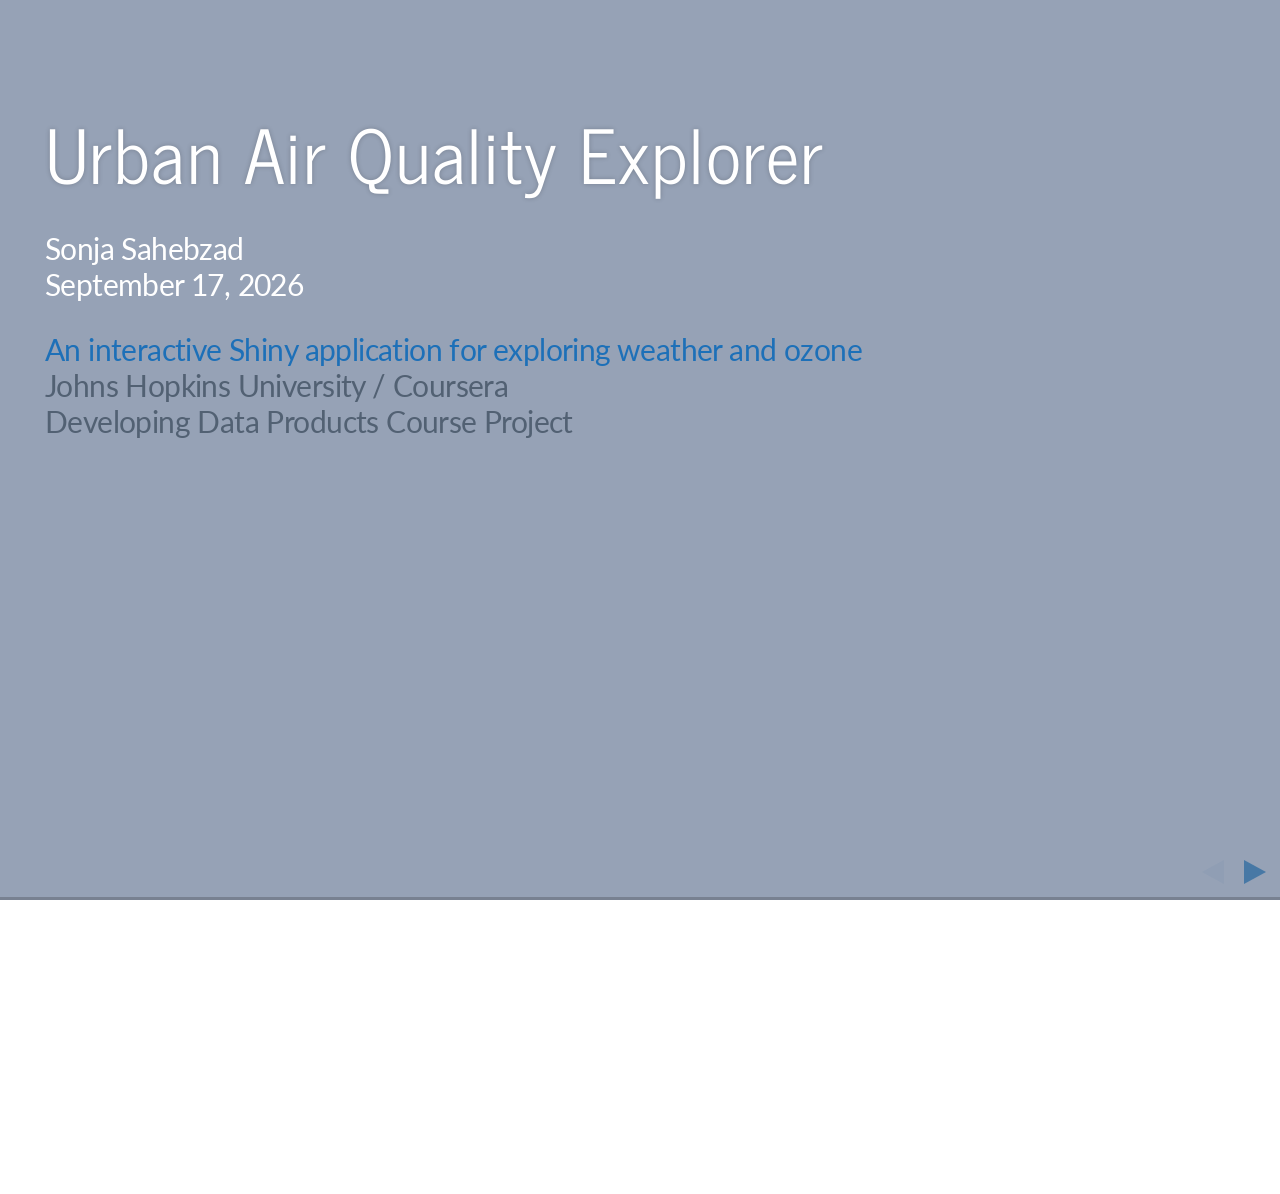
==== index.html @ 1dc14638 "Add GitHub Pages presentation entry point" ====
<!DOCTYPE html>
<html lang="en">

<head>
  <meta charset="utf-8">
  <title>Urban Air Quality Explorer</title>
    
  <meta name="apple-mobile-web-app-capable" content="yes" />
  <meta name="apple-mobile-web-app-status-bar-style" content="black-translucent" />

  <meta name="viewport" content="width=device-width, initial-scale=1.0, maximum-scale=1.0, user-scalable=no" />
  
    
  <!-- web fonts -->
  <style type="text/css">
@import url('https://fonts.googleapis.com/css?family=News+Cycle:400,700');
@import url('https://fonts.googleapis.com/css?family=Lato:400,700,400italic,700italic');

  </style>    
    
  <!-- reveal.js -->
  <style type="text/css"  >
@charset "UTF-8";/*!
 * reveal.js
 * http://lab.hakim.se/reveal-js
 * MIT licensed
 *
 * Copyright (C) 2013 Hakim El Hattab, http://hakim.se
 */ html,body,.reveal div,.reveal span,.reveal applet,.reveal object,.reveal iframe,.reveal h1,.reveal h2,.reveal h3,.reveal h4,.reveal h5,.reveal h6,.reveal p,.reveal blockquote,.reveal pre,.reveal a,.reveal abbr,.reveal acronym,.reveal address,.reveal big,.reveal cite,.reveal code,.reveal del,.reveal dfn,.reveal em,.reveal img,.reveal ins,.reveal kbd,.reveal q,.reveal s,.reveal samp,.reveal small,.reveal strike,.reveal strong,.reveal sub,.reveal sup,.reveal tt,.reveal var,.reveal b,.reveal u,.reveal i,.reveal center,.reveal dl,.reveal dt,.reveal dd,.reveal ol,.reveal ul,.reveal li,.reveal fieldset,.reveal form,.reveal label,.reveal legend,.reveal table,.reveal caption,.reveal tbody,.reveal tfoot,.reveal thead,.reveal tr,.reveal th,.reveal td,.reveal article,.reveal aside,.reveal canvas,.reveal details,.reveal embed,.reveal figure,.reveal figcaption,.reveal footer,.reveal header,.reveal hgroup,.reveal menu,.reveal nav,.reveal output,.reveal ruby,.reveal section,.reveal summary,.reveal time,.reveal mark,.reveal audio,video{margin:0;padding:0;border:0;font-size:100%;font:inherit;vertical-align:baseline}.reveal article,.reveal aside,.reveal details,.reveal figcaption,.reveal figure,.reveal footer,.reveal header,.reveal hgroup,.reveal menu,.reveal nav,.reveal section{display:block}html,body{width:100%;height:100%;overflow:hidden}body{position:relative;line-height:1}::selection{background:#FF5E99;color:#fff;text-shadow:none}.reveal h1,.reveal h2,.reveal h3,.reveal h4,.reveal h5,.reveal h6{-webkit-hyphens:auto;-moz-hyphens:auto;hyphens:auto;word-wrap:break-word}.reveal h1{font-size:3.77em}.reveal h2{font-size:2.11em}.reveal h3{font-size:1.55em}.reveal h4{font-size:1em}.reveal .slides section .fragment{opacity:0;-webkit-transition:all .2s ease;-moz-transition:all .2s ease;-ms-transition:all .2s ease;-o-transition:all .2s ease;transition:all .2s ease}.reveal .slides section .fragment.visible{opacity:1}.reveal .slides section .fragment.grow{opacity:1}.reveal .slides section .fragment.grow.visible{-webkit-transform:scale(1.3);-moz-transform:scale(1.3);-ms-transform:scale(1.3);-o-transform:scale(1.3);transform:scale(1.3)}.reveal .slides section .fragment.shrink{opacity:1}.reveal .slides section .fragment.shrink.visible{-webkit-transform:scale(0.7);-moz-transform:scale(0.7);-ms-transform:scale(0.7);-o-transform:scale(0.7);transform:scale(0.7)}.reveal .slides section .fragment.zoom-in{opacity:0;-webkit-transform:scale(0.1);-moz-transform:scale(0.1);-ms-transform:scale(0.1);-o-transform:scale(0.1);transform:scale(0.1)}.reveal .slides section .fragment.zoom-in.visible{opacity:1;-webkit-transform:scale(1);-moz-transform:scale(1);-ms-transform:scale(1);-o-transform:scale(1);transform:scale(1)}.reveal .slides section .fragment.roll-in{opacity:0;-webkit-transform:rotateX(90deg);-moz-transform:rotateX(90deg);-ms-transform:rotateX(90deg);-o-transform:rotateX(90deg);transform:rotateX(90deg)}.reveal .slides section .fragment.roll-in.visible{opacity:1;-webkit-transform:rotateX(0);-moz-transform:rotateX(0);-ms-transform:rotateX(0);-o-transform:rotateX(0);transform:rotateX(0)}.reveal .slides section .fragment.fade-out{opacity:1}.reveal .slides section .fragment.fade-out.visible{opacity:0}.reveal .slides section .fragment.highlight-red,.reveal .slides section .fragment.highlight-green,.reveal .slides section .fragment.highlight-blue{opacity:1}.reveal .slides section .fragment.highlight-red.visible{color:#ff2c2d}.reveal .slides section .fragment.highlight-green.visible{color:#17ff2e}.reveal .slides section .fragment.highlight-blue.visible{color:#1b91ff}.reveal:after{content:'';font-style:italic}.reveal img,.reveal video,.reveal iframe{max-width:95%;max-height:95%}.reveal a{position:relative}.reveal strong,.reveal b{font-weight:700}.reveal em,.reveal i{font-style:italic}.reveal ol,.reveal ul{display:inline-block;text-align:left;margin:0 0 0 1em}.reveal ol{list-style-type:decimal}.reveal ul{list-style-type:disc}.reveal ul ul{list-style-type:square}.reveal ul ul ul{list-style-type:circle}.reveal ul ul,.reveal ul ol,.reveal ol ol,.reveal ol ul{display:block;margin-left:40px}.reveal p{margin-bottom:10px;line-height:1.2em}.reveal q,.reveal blockquote{quotes:none}.reveal blockquote{display:block;position:relative;width:70%;margin:5px auto;padding:5px;font-style:italic;background:rgba(255,255,255,.05);box-shadow:0 0 2px rgba(0,0,0,.2)}.reveal blockquote p:first-child,.reveal blockquote p:last-child{display:inline-block}.reveal q{font-style:italic}.reveal pre{display:block;position:relative;width:90%;margin:15px auto;text-align:left;font-size:.55em;font-family:monospace;line-height:1.2em;word-wrap:break-word;box-shadow:0 0 6px rgba(0,0,0,.3)}.reveal code{font-family:monospace}.reveal pre code{padding:5px;overflow:auto;max-height:400px;word-wrap:normal}.reveal table th,.reveal table td{text-align:left;padding-right:.3em}.reveal table th{text-shadow:#fff 1px 1px 2px}.reveal sup{vertical-align:super}.reveal sub{vertical-align:sub}.reveal small{display:inline-block;font-size:.6em;line-height:1.2em;vertical-align:top}.reveal small *{vertical-align:top}.reveal .controls{display:none;position:fixed;width:110px;height:110px;z-index:30;right:10px;bottom:10px}.reveal .controls div{position:absolute;opacity:.05;width:0;height:0;border:12px solid transparent;-moz-transform:scale(.9999);-webkit-transition:all .2s ease;-moz-transition:all .2s ease;-ms-transition:all .2s ease;-o-transition:all .2s ease;transition:all .2s ease}.reveal .controls div.enabled{opacity:.7;cursor:pointer}.reveal .controls div.enabled:active{margin-top:1px}.reveal .controls div.navigate-left{top:42px;border-right-width:22px;border-right-color:#eee}.reveal .controls div.navigate-left.fragmented{opacity:.3}.reveal .controls div.navigate-right{left:74px;top:42px;border-left-width:22px;border-left-color:#eee}.reveal .controls div.navigate-right.fragmented{opacity:.3}.reveal .controls div.navigate-up{left:42px;border-bottom-width:22px;border-bottom-color:#eee}.reveal .controls div.navigate-up.fragmented{opacity:.3}.reveal .controls div.navigate-down{left:42px;top:74px;border-top-width:22px;border-top-color:#eee}.reveal .controls div.navigate-down.fragmented{opacity:.3}.reveal .progress{position:fixed;display:none;height:3px;width:100%;bottom:0;left:0;z-index:10}.reveal .progress:after{content:'';display:'block';position:absolute;height:20px;width:100%;top:-20px}.reveal .progress span{display:block;height:100%;width:0;-webkit-transition:width 800ms cubic-bezier(0.26,.86,.44,.985);-moz-transition:width 800ms cubic-bezier(0.26,.86,.44,.985);-ms-transition:width 800ms cubic-bezier(0.26,.86,.44,.985);-o-transition:width 800ms cubic-bezier(0.26,.86,.44,.985);transition:width 800ms cubic-bezier(0.26,.86,.44,.985)}.reveal .roll{display:inline-block;line-height:1.2;overflow:hidden;vertical-align:top;-webkit-perspective:400px;-moz-perspective:400px;-ms-perspective:400px;perspective:400px;-webkit-perspective-origin:50% 50%;-moz-perspective-origin:50% 50%;-ms-perspective-origin:50% 50%;perspective-origin:50% 50%}.reveal .roll:hover{background:0;text-shadow:none}.reveal .roll span{display:block;position:relative;padding:0 2px;pointer-events:none;-webkit-transition:all 400ms ease;-moz-transition:all 400ms ease;-ms-transition:all 400ms ease;transition:all 400ms ease;-webkit-transform-origin:50% 0;-moz-transform-origin:50% 0;-ms-transform-origin:50% 0;transform-origin:50% 0;-webkit-transform-style:preserve-3d;-moz-transform-style:preserve-3d;-ms-transform-style:preserve-3d;transform-style:preserve-3d;-webkit-backface-visibility:hidden;-moz-backface-visibility:hidden;backface-visibility:hidden}.reveal .roll:hover span{background:rgba(0,0,0,.5);-webkit-transform:translate3d(0px,0,-45px) rotateX(90deg);-moz-transform:translate3d(0px,0,-45px) rotateX(90deg);-ms-transform:translate3d(0px,0,-45px) rotateX(90deg);transform:translate3d(0px,0,-45px) rotateX(90deg)}.reveal .roll span:after{content:attr(data-title);display:block;position:absolute;left:0;top:0;padding:0 2px;-webkit-backface-visibility:hidden;-moz-backface-visibility:hidden;backface-visibility:hidden;-webkit-transform-origin:50% 0;-moz-transform-origin:50% 0;-ms-transform-origin:50% 0;transform-origin:50% 0;-webkit-transform:translate3d(0px,110%,0) rotateX(-90deg);-moz-transform:translate3d(0px,110%,0) rotateX(-90deg);-ms-transform:translate3d(0px,110%,0) rotateX(-90deg);transform:translate3d(0px,110%,0) rotateX(-90deg)}.reveal{position:relative;width:100%;height:100%}.reveal .slides{position:absolute;width:100%;height:100%;left:50%;top:50%;overflow:visible;z-index:1;text-align:center;-webkit-transition:-webkit-perspective .4s ease;-moz-transition:-moz-perspective .4s ease;-ms-transition:-ms-perspective .4s ease;-o-transition:-o-perspective .4s ease;transition:perspective .4s ease;-webkit-perspective:600px;-moz-perspective:600px;-ms-perspective:600px;perspective:600px;-webkit-perspective-origin:0 -100px;-moz-perspective-origin:0 -100px;-ms-perspective-origin:0 -100px;perspective-origin:0 -100px}.reveal .slides>section,.reveal .slides>section>section{display:none;position:absolute;width:100%;padding:20px 0;z-index:10;line-height:1.2em;font-weight:400;-webkit-transform-style:preserve-3d;-moz-transform-style:preserve-3d;-ms-transform-style:preserve-3d;transform-style:preserve-3d;-webkit-transition:-webkit-transform-origin 800ms cubic-bezier(0.26,.86,.44,.985),-webkit-transform 800ms cubic-bezier(0.26,.86,.44,.985),visibility 800ms cubic-bezier(0.26,.86,.44,.985),opacity 800ms cubic-bezier(0.26,.86,.44,.985);-moz-transition:-moz-transform-origin 800ms cubic-bezier(0.26,.86,.44,.985),-moz-transform 800ms cubic-bezier(0.26,.86,.44,.985),visibility 800ms cubic-bezier(0.26,.86,.44,.985),opacity 800ms cubic-bezier(0.26,.86,.44,.985);-ms-transition:-ms-transform-origin 800ms cubic-bezier(0.26,.86,.44,.985),-ms-transform 800ms cubic-bezier(0.26,.86,.44,.985),visibility 800ms cubic-bezier(0.26,.86,.44,.985),opacity 800ms cubic-bezier(0.26,.86,.44,.985);-o-transition:-o-transform-origin 800ms cubic-bezier(0.26,.86,.44,.985),-o-transform 800ms cubic-bezier(0.26,.86,.44,.985),visibility 800ms cubic-bezier(0.26,.86,.44,.985),opacity 800ms cubic-bezier(0.26,.86,.44,.985);transition:transform-origin 800ms cubic-bezier(0.26,.86,.44,.985),transform 800ms cubic-bezier(0.26,.86,.44,.985),visibility 800ms cubic-bezier(0.26,.86,.44,.985),opacity 800ms cubic-bezier(0.26,.86,.44,.985)}.reveal[data-transition-speed=fast] .slides section{-webkit-transition-duration:400ms;-moz-transition-duration:400ms;-ms-transition-duration:400ms;transition-duration:400ms}.reveal[data-transition-speed=slow] .slides section{-webkit-transition-duration:1200ms;-moz-transition-duration:1200ms;-ms-transition-duration:1200ms;transition-duration:1200ms}.reveal .slides section[data-transition-speed=fast]{-webkit-transition-duration:400ms;-moz-transition-duration:400ms;-ms-transition-duration:400ms;transition-duration:400ms}.reveal .slides section[data-transition-speed=slow]{-webkit-transition-duration:1200ms;-moz-transition-duration:1200ms;-ms-transition-duration:1200ms;transition-duration:1200ms}.reveal .slides>section{left:-50%;top:-50%}.reveal .slides>section.stack{padding-top:0;padding-bottom:0}.reveal .slides>section.present,.reveal .slides>section>section.present{display:block;z-index:11;opacity:1}.reveal.center,.reveal.center .slides,.reveal.center .slides section{min-height:auto!important}.reveal .slides>section[data-transition=default].past,.reveal .slides>section.past{display:block;opacity:0;-webkit-transform:translate3d(-100%,0,0) rotateY(-90deg) translate3d(-100%,0,0);-moz-transform:translate3d(-100%,0,0) rotateY(-90deg) translate3d(-100%,0,0);-ms-transform:translate3d(-100%,0,0) rotateY(-90deg) translate3d(-100%,0,0);transform:translate3d(-100%,0,0) rotateY(-90deg) translate3d(-100%,0,0)}.reveal .slides>section[data-transition=default].future,.reveal .slides>section.future{display:block;opacity:0;-webkit-transform:translate3d(100%,0,0) rotateY(90deg) translate3d(100%,0,0);-moz-transform:translate3d(100%,0,0) rotateY(90deg) translate3d(100%,0,0);-ms-transform:translate3d(100%,0,0) rotateY(90deg) translate3d(100%,0,0);transform:translate3d(100%,0,0) rotateY(90deg) translate3d(100%,0,0)}.reveal .slides>section>section[data-transition=default].past,.reveal .slides>section>section.past{display:block;opacity:0;-webkit-transform:translate3d(0,-300px,0) rotateX(70deg) translate3d(0,-300px,0);-moz-transform:translate3d(0,-300px,0) rotateX(70deg) translate3d(0,-300px,0);-ms-transform:translate3d(0,-300px,0) rotateX(70deg) translate3d(0,-300px,0);transform:translate3d(0,-300px,0) rotateX(70deg) translate3d(0,-300px,0)}.reveal .slides>section>section[data-transition=default].future,.reveal .slides>section>section.future{display:block;opacity:0;-webkit-transform:translate3d(0,300px,0) rotateX(-70deg) translate3d(0,300px,0);-moz-transform:translate3d(0,300px,0) rotateX(-70deg) translate3d(0,300px,0);-ms-transform:translate3d(0,300px,0) rotateX(-70deg) translate3d(0,300px,0);transform:translate3d(0,300px,0) rotateX(-70deg) translate3d(0,300px,0)}.reveal .slides>section[data-transition=concave].past,.reveal.concave .slides>section.past{-webkit-transform:translate3d(-100%,0,0) rotateY(90deg) translate3d(-100%,0,0);-moz-transform:translate3d(-100%,0,0) rotateY(90deg) translate3d(-100%,0,0);-ms-transform:translate3d(-100%,0,0) rotateY(90deg) translate3d(-100%,0,0);transform:translate3d(-100%,0,0) rotateY(90deg) translate3d(-100%,0,0)}.reveal .slides>section[data-transition=concave].future,.reveal.concave .slides>section.future{-webkit-transform:translate3d(100%,0,0) rotateY(-90deg) translate3d(100%,0,0);-moz-transform:translate3d(100%,0,0) rotateY(-90deg) translate3d(100%,0,0);-ms-transform:translate3d(100%,0,0) rotateY(-90deg) translate3d(100%,0,0);transform:translate3d(100%,0,0) rotateY(-90deg) translate3d(100%,0,0)}.reveal .slides>section>section[data-transition=concave].past,.reveal.concave .slides>section>section.past{-webkit-transform:translate3d(0,-80%,0) rotateX(-70deg) translate3d(0,-80%,0);-moz-transform:translate3d(0,-80%,0) rotateX(-70deg) translate3d(0,-80%,0);-ms-transform:translate3d(0,-80%,0) rotateX(-70deg) translate3d(0,-80%,0);transform:translate3d(0,-80%,0) rotateX(-70deg) translate3d(0,-80%,0)}.reveal .slides>section>section[data-transition=concave].future,.reveal.concave .slides>section>section.future{-webkit-transform:translate3d(0,80%,0) rotateX(70deg) translate3d(0,80%,0);-moz-transform:translate3d(0,80%,0) rotateX(70deg) translate3d(0,80%,0);-ms-transform:translate3d(0,80%,0) rotateX(70deg) translate3d(0,80%,0);transform:translate3d(0,80%,0) rotateX(70deg) translate3d(0,80%,0)}.reveal .slides>section[data-transition=zoom].past,.reveal.zoom .slides>section.past{opacity:0;visibility:hidden;-webkit-transform:scale(16);-moz-transform:scale(16);-ms-transform:scale(16);-o-transform:scale(16);transform:scale(16)}.reveal .slides>section[data-transition=zoom].future,.reveal.zoom .slides>section.future{opacity:0;visibility:hidden;-webkit-transform:scale(0.2);-moz-transform:scale(0.2);-ms-transform:scale(0.2);-o-transform:scale(0.2);transform:scale(0.2)}.reveal .slides>section>section[data-transition=zoom].past,.reveal.zoom .slides>section>section.past{-webkit-transform:translate(0,-150%);-moz-transform:translate(0,-150%);-ms-transform:translate(0,-150%);-o-transform:translate(0,-150%);transform:translate(0,-150%)}.reveal .slides>section>section[data-transition=zoom].future,.reveal.zoom .slides>section>section.future{-webkit-transform:translate(0,150%);-moz-transform:translate(0,150%);-ms-transform:translate(0,150%);-o-transform:translate(0,150%);transform:translate(0,150%)}.reveal.linear section{-webkit-backface-visibility:hidden;-moz-backface-visibility:hidden;-ms-backface-visibility:hidden;backface-visibility:hidden}.reveal .slides>section[data-transition=linear].past,.reveal.linear .slides>section.past{-webkit-transform:translate(-150%,0);-moz-transform:translate(-150%,0);-ms-transform:translate(-150%,0);-o-transform:translate(-150%,0);transform:translate(-150%,0)}.reveal .slides>section[data-transition=linear].future,.reveal.linear .slides>section.future{-webkit-transform:translate(150%,0);-moz-transform:translate(150%,0);-ms-transform:translate(150%,0);-o-transform:translate(150%,0);transform:translate(150%,0)}.reveal .slides>section>section[data-transition=linear].past,.reveal.linear .slides>section>section.past{-webkit-transform:translate(0,-150%);-moz-transform:translate(0,-150%);-ms-transform:translate(0,-150%);-o-transform:translate(0,-150%);transform:translate(0,-150%)}.reveal .slides>section>section[data-transition=linear].future,.reveal.linear .slides>section>section.future{-webkit-transform:translate(0,150%);-moz-transform:translate(0,150%);-ms-transform:translate(0,150%);-o-transform:translate(0,150%);transform:translate(0,150%)}.reveal.cube .slides{-webkit-perspective:1300px;-moz-perspective:1300px;-ms-perspective:1300px;perspective:1300px}.reveal.cube .slides section{padding:30px;min-height:700px;-webkit-backface-visibility:hidden;-moz-backface-visibility:hidden;-ms-backface-visibility:hidden;backface-visibility:hidden;-webkit-box-sizing:border-box;-moz-box-sizing:border-box;box-sizing:border-box}.reveal.center.cube .slides section{min-height:auto}.reveal.cube .slides section:not(.stack):before{content:'';position:absolute;display:block;width:100%;height:100%;left:0;top:0;background:rgba(0,0,0,.1);border-radius:4px;-webkit-transform:translateZ(-20px);-moz-transform:translateZ(-20px);-ms-transform:translateZ(-20px);-o-transform:translateZ(-20px);transform:translateZ(-20px)}.reveal.cube .slides section:not(.stack):after{content:'';position:absolute;display:block;width:90%;height:30px;left:5%;bottom:0;background:0;z-index:1;border-radius:4px;box-shadow:0 95px 25px rgba(0,0,0,.2);-webkit-transform:translateZ(-90px) rotateX(65deg);-moz-transform:translateZ(-90px) rotateX(65deg);-ms-transform:translateZ(-90px) rotateX(65deg);-o-transform:translateZ(-90px) rotateX(65deg);transform:translateZ(-90px) rotateX(65deg)}.reveal.cube .slides>section.stack{padding:0;background:0}.reveal.cube .slides>section.past{-webkit-transform-origin:100% 0;-moz-transform-origin:100% 0;-ms-transform-origin:100% 0;transform-origin:100% 0;-webkit-transform:translate3d(-100%,0,0) rotateY(-90deg);-moz-transform:translate3d(-100%,0,0) rotateY(-90deg);-ms-transform:translate3d(-100%,0,0) rotateY(-90deg);transform:translate3d(-100%,0,0) rotateY(-90deg)}.reveal.cube .slides>section.future{-webkit-transform-origin:0 0;-moz-transform-origin:0 0;-ms-transform-origin:0 0;transform-origin:0 0;-webkit-transform:translate3d(100%,0,0) rotateY(90deg);-moz-transform:translate3d(100%,0,0) rotateY(90deg);-ms-transform:translate3d(100%,0,0) rotateY(90deg);transform:translate3d(100%,0,0) rotateY(90deg)}.reveal.cube .slides>section>section.past{-webkit-transform-origin:0 100%;-moz-transform-origin:0 100%;-ms-transform-origin:0 100%;transform-origin:0 100%;-webkit-transform:translate3d(0,-100%,0) rotateX(90deg);-moz-transform:translate3d(0,-100%,0) rotateX(90deg);-ms-transform:translate3d(0,-100%,0) rotateX(90deg);transform:translate3d(0,-100%,0) rotateX(90deg)}.reveal.cube .slides>section>section.future{-webkit-transform-origin:0 0;-moz-transform-origin:0 0;-ms-transform-origin:0 0;transform-origin:0 0;-webkit-transform:translate3d(0,100%,0) rotateX(-90deg);-moz-transform:translate3d(0,100%,0) rotateX(-90deg);-ms-transform:translate3d(0,100%,0) rotateX(-90deg);transform:translate3d(0,100%,0) rotateX(-90deg)}.reveal.page .slides{-webkit-perspective-origin:0 50%;-moz-perspective-origin:0 50%;-ms-perspective-origin:0 50%;perspective-origin:0 50%;-webkit-perspective:3000px;-moz-perspective:3000px;-ms-perspective:3000px;perspective:3000px}.reveal.page .slides section{padding:30px;min-height:700px;-webkit-box-sizing:border-box;-moz-box-sizing:border-box;box-sizing:border-box}.reveal.page .slides section.past{z-index:12}.reveal.page .slides section:not(.stack):before{content:'';position:absolute;display:block;width:100%;height:100%;left:0;top:0;background:rgba(0,0,0,.1);-webkit-transform:translateZ(-20px);-moz-transform:translateZ(-20px);-ms-transform:translateZ(-20px);-o-transform:translateZ(-20px);transform:translateZ(-20px)}.reveal.page .slides section:not(.stack):after{content:'';position:absolute;display:block;width:90%;height:30px;left:5%;bottom:0;background:0;z-index:1;border-radius:4px;box-shadow:0 95px 25px rgba(0,0,0,.2);-webkit-transform:translateZ(-90px) rotateX(65deg)}.reveal.page .slides>section.stack{padding:0;background:0}.reveal.page .slides>section.past{-webkit-transform-origin:0 0;-moz-transform-origin:0 0;-ms-transform-origin:0 0;transform-origin:0 0;-webkit-transform:translate3d(-40%,0,0) rotateY(-80deg);-moz-transform:translate3d(-40%,0,0) rotateY(-80deg);-ms-transform:translate3d(-40%,0,0) rotateY(-80deg);transform:translate3d(-40%,0,0) rotateY(-80deg)}.reveal.page .slides>section.future{-webkit-transform-origin:100% 0;-moz-transform-origin:100% 0;-ms-transform-origin:100% 0;transform-origin:100% 0;-webkit-transform:translate3d(0,0,0);-moz-transform:translate3d(0,0,0);-ms-transform:translate3d(0,0,0);transform:translate3d(0,0,0)}.reveal.page .slides>section>section.past{-webkit-transform-origin:0 0;-moz-transform-origin:0 0;-ms-transform-origin:0 0;transform-origin:0 0;-webkit-transform:translate3d(0,-40%,0) rotateX(80deg);-moz-transform:translate3d(0,-40%,0) rotateX(80deg);-ms-transform:translate3d(0,-40%,0) rotateX(80deg);transform:translate3d(0,-40%,0) rotateX(80deg)}.reveal.page .slides>section>section.future{-webkit-transform-origin:0 100%;-moz-transform-origin:0 100%;-ms-transform-origin:0 100%;transform-origin:0 100%;-webkit-transform:translate3d(0,0,0);-moz-transform:translate3d(0,0,0);-ms-transform:translate3d(0,0,0);transform:translate3d(0,0,0)}.reveal .slides section[data-transition=fade],.reveal.fade .slides section,.reveal.fade .slides>section>section{-webkit-transform:none;-moz-transform:none;-ms-transform:none;-o-transform:none;transform:none;-webkit-transition:opacity .5s;-moz-transition:opacity .5s;-ms-transition:opacity .5s;-o-transition:opacity .5s;transition:opacity .5s}.reveal.fade.overview .slides section,.reveal.fade.overview .slides>section>section,.reveal.fade.exit-overview .slides section,.reveal.fade.exit-overview .slides>section>section{-webkit-transition:none;-moz-transition:none;-ms-transition:none;-o-transition:none;transition:none}.reveal .slides section[data-transition=none],.reveal.none .slides section{-webkit-transform:none;-moz-transform:none;-ms-transform:none;-o-transform:none;transform:none;-webkit-transition:none;-moz-transition:none;-ms-transition:none;-o-transition:none;transition:none}.reveal.overview .slides{-webkit-perspective-origin:0 0;-moz-perspective-origin:0 0;-ms-perspective-origin:0 0;perspective-origin:0 0;-webkit-perspective:700px;-moz-perspective:700px;-ms-perspective:700px;perspective:700px}.reveal.overview .slides section{height:600px;overflow:hidden;opacity:1!important;visibility:visible!important;cursor:pointer;background:rgba(0,0,0,.1)}.reveal.overview .slides section .fragment{opacity:1}.reveal.overview .slides section:after,.reveal.overview .slides section:before{display:none!important}.reveal.overview .slides section>section{opacity:1;cursor:pointer}.reveal.overview .slides section:hover{background:rgba(0,0,0,.3)}.reveal.overview .slides section.present{background:rgba(0,0,0,.3)}.reveal.overview .slides>section.stack{padding:0;background:0;overflow:visible}.reveal .pause-overlay{position:absolute;top:0;left:0;width:100%;height:100%;background:#000;visibility:hidden;opacity:0;z-index:100;-webkit-transition:all 1s ease;-moz-transition:all 1s ease;-ms-transition:all 1s ease;-o-transition:all 1s ease;transition:all 1s ease}.reveal.paused .pause-overlay{visibility:visible;opacity:1}.no-transforms{overflow-y:auto}.no-transforms .reveal .slides{position:relative;width:80%;height:auto!important;top:0;left:50%;margin:0;text-align:center}.no-transforms .reveal .controls,.no-transforms .reveal .progress{display:none!important}.no-transforms .reveal .slides section{display:block!important;opacity:1!important;position:relative!important;height:auto;min-height:auto;top:0;left:-50%;margin:70px 0;-webkit-transform:none;-moz-transform:none;-ms-transform:none;-o-transform:none;transform:none}.no-transforms .reveal .slides section section{left:0}.no-transition{-webkit-transition:none;-moz-transition:none;-ms-transition:none;-o-transition:none;transition:none}.reveal .state-background{position:absolute;width:100%;height:100%;background:rgba(0,0,0,0);-webkit-transition:background 800ms ease;-moz-transition:background 800ms ease;-ms-transition:background 800ms ease;-o-transition:background 800ms ease;transition:background 800ms ease}.alert .reveal .state-background{background:rgba(200,50,30,.6)}.soothe .reveal .state-background{background:rgba(50,200,90,.4)}.blackout .reveal .state-background{background:rgba(0,0,0,.6)}.whiteout .reveal .state-background{background:rgba(255,255,255,.6)}.cobalt .reveal .state-background{background:rgba(22,152,213,.6)}.mint .reveal .state-background{background:rgba(22,213,75,.6)}.submerge .reveal .state-background{background:rgba(12,25,77,.6)}.lila .reveal .state-background{background:rgba(180,50,140,.6)}.sunset .reveal .state-background{background:rgba(255,122,0,.6)}.reveal.rtl .slides,.reveal.rtl .slides h1,.reveal.rtl .slides h2,.reveal.rtl .slides h3,.reveal.rtl .slides h4,.reveal.rtl .slides h5,.reveal.rtl .slides h6{direction:rtl;font-family:sans-serif}.reveal.rtl pre,.reveal.rtl code{direction:ltr}.reveal.rtl ol,.reveal.rtl ul{text-align:right}.reveal.rtl .progress span{float:right}.reveal aside.notes{display:none}.zoomed .reveal *,.zoomed .reveal :before,.zoomed .reveal :after{-webkit-transform:none!important;-moz-transform:none!important;-ms-transform:none!important;transform:none!important;-webkit-backface-visibility:visible!important;-moz-backface-visibility:visible!important;-ms-backface-visibility:visible!important;backface-visibility:visible!important}.zoomed .reveal .progress,.zoomed .reveal .controls{opacity:0}.zoomed .reveal .roll span{background:0}.zoomed .reveal .roll span:after{visibility:hidden}

</style>
  <style type="text/css"  >
/**
 * A simple theme for reveal.js presentations, similar
 * to the default theme. The accent color is darkblue.
 *
 * This theme is Copyright (C) 2012 Owen Versteeg, https://github.com/StereotypicalApps. It is MIT licensed.
 * reveal.js is Copyright (C) 2011-2012 Hakim El Hattab, http://hakim.se
 */
/*********************************************
 * GLOBAL STYLES
 *********************************************/
body {
  background: white;
  background-color: white; }

.reveal {
  font-family: "Lato", sans-serif;
  font-size: 36px;
  font-weight: 200;
  letter-spacing: -0.02em;
  color: black; }

::selection {
  color: white;
  background: rgba(0, 0, 0, 0.99);
  text-shadow: none; }

/*********************************************
 * HEADERS
 *********************************************/
.reveal h1,
.reveal h2,
.reveal h3,
.reveal h4,
.reveal h5,
.reveal h6 {
  margin: 0 0 20px 0;
  color: black;
  font-family: "News Cycle", Impact, sans-serif;
  line-height: 0.9em;
  letter-spacing: 0.02em;
  text-transform: none;
  text-shadow: none; }

.reveal h1 {
  text-shadow: 0px 0px 6px rgba(0, 0, 0, 0.2); }

/*********************************************
 * LINKS
 *********************************************/
.reveal a:not(.image) {
  color: darkblue;
  text-decoration: none;
  -webkit-transition: color .15s ease;
  -moz-transition: color .15s ease;
  -ms-transition: color .15s ease;
  -o-transition: color .15s ease;
  transition: color .15s ease; }

.reveal a:not(.image):hover {
  color: #0000f1;
  text-shadow: none;
  border: none; }

.reveal .roll span:after {
  color: #fff;
  background: #00003f; }

/*********************************************
 * IMAGES
 *********************************************/
.reveal section img {
  margin: 15px 0px;
  background: rgba(255, 255, 255, 0.12);
  border: 4px solid black;
  box-shadow: 0 0 10px rgba(0, 0, 0, 0.15);
  -webkit-transition: all .2s linear;
  -moz-transition: all .2s linear;
  -ms-transition: all .2s linear;
  -o-transition: all .2s linear;
  transition: all .2s linear; }

.reveal a:hover img {
  background: rgba(255, 255, 255, 0.2);
  border-color: darkblue;
  box-shadow: 0 0 20px rgba(0, 0, 0, 0.55); }

/*********************************************
 * NAVIGATION CONTROLS
 *********************************************/
.reveal .controls div.navigate-left,
.reveal .controls div.navigate-left.enabled {
  border-right-color: darkblue; }

.reveal .controls div.navigate-right,
.reveal .controls div.navigate-right.enabled {
  border-left-color: darkblue; }

.reveal .controls div.navigate-up,
.reveal .controls div.navigate-up.enabled {
  border-bottom-color: darkblue; }

.reveal .controls div.navigate-down,
.reveal .controls div.navigate-down.enabled {
  border-top-color: darkblue; }

.reveal .controls div.navigate-left.enabled:hover {
  border-right-color: #0000f1; }

.reveal .controls div.navigate-right.enabled:hover {
  border-left-color: #0000f1; }

.reveal .controls div.navigate-up.enabled:hover {
  border-bottom-color: #0000f1; }

.reveal .controls div.navigate-down.enabled:hover {
  border-top-color: #0000f1; }

/*********************************************
 * PROGRESS BAR
 *********************************************/
.reveal .progress {
  background: rgba(0, 0, 0, 0.2); }

.reveal .progress span {
  background: darkblue;
  -webkit-transition: width 800ms cubic-bezier(0.26, 0.86, 0.44, 0.985);
  -moz-transition: width 800ms cubic-bezier(0.26, 0.86, 0.44, 0.985);
  -ms-transition: width 800ms cubic-bezier(0.26, 0.86, 0.44, 0.985);
  -o-transition: width 800ms cubic-bezier(0.26, 0.86, 0.44, 0.985);
  transition: width 800ms cubic-bezier(0.26, 0.86, 0.44, 0.985); }

</style>
 
  <style type="text/css">

.reveal h1 { 
  font-size: 2.5em;
}

.reveal h1,
.reveal h2,
.reveal h3,
.reveal h4,
.reveal h5,
.reveal h6 { 
   margin-bottom: .6em;
}

.reveal p,
.reveal table {
   margin-bottom: 1em;
}

.reveal li {
   margin-bottom: .4em;
}

.reveal ul ul,
.reveal ul ol,
.reveal ol ol,
.reveal ol ul {
	margin-top: .4em;
}

.reveal .slides {
  text-align: left;
}

.reveal small {
	font-size: 0.85em;
}

.reveal pre {   
  margin-top: 0;
  max-width: 95%;
  border: 1px solid #ccc;
  white-space: pre-wrap;
  margin-bottom: 1em;
}

.reveal pre code {
  display: block; padding: 0.5em;
  font-size: 1.6em;
  line-height: 1.1em;
  background-color: white;
  overflow: visible;
  max-height: none;
  word-wrap: normal;
}

.reveal code {
  overflow: visible;
  max-height: none;
}

.reveal code.r {
  background-color: #F8F8F8;
}

.reveal code.cpp {
  background-color: #F8F8F8;
}

.reveal section del {
   text-decoration: none;
   color: #AAB1BA;
}

.reveal section img {
   border: none;
}

.reveal section .fieldError {
  margin-bottom: 25px;
}

.reveal section .fieldError span {
  color: red;
}

.prompt .reveal .state-background {
   background: #C6D7DC;
}

.quiz-multichoice .reveal .state-background {
  background: rgba(254,220,179,1);
}

.quiz-multichoice .reveal ul {
  list-style-type: none;
  margin-bottom: 30px;
}

.quiz-multichoice .reveal li {
  margin-top: 15px;
}

.quiz-multichoice .reveal .quizFeedback {
  margin-bottom: 30px;
}

.quiz-multichoice .reveal .quizFeedback img {
  border: none;
  box-shadow: none;
  background: transparent;
  float: left;
  margin-top: -15px;
}

.quiz-multichoice .reveal .quizFeedback span {
  font-size: 1.4em;
  margin-left: 12px;
}

.section .reveal .state-background {
   background: #96A2B6;
}

.section .reveal h1,
.section .reveal h2,
.section .reveal p {
   color: white;
   margin-top: 50px;
}

.sub-section .reveal .state-background {
  background: #E7E8EA
}

.sub-section .reveal h2,
.sub-section .reveal p {
  color: #63717B;
  margin-top: 50px;
}

.reveal strong {
  color: #25679E;
}

.reveal .controls {
  right: -20px;
  bottom: 5px;
}

.reveal .controls div.navigate-left {
  top: 75px;
}

.reveal .controls div.navigate-right {
  left: 54px;
  top: 75px;
}


.reveal .controls div.navigate-up {
  display: none;
}

.reveal .controls div.navigate-down {
  display: none;
}

/*********************************************
 * NAVIGATION CONTROLS
 *********************************************/
 
.reveal .controls div.navigate-left,
.reveal .controls div.navigate-left.enabled {
  border-right-color: #25679E;
}

.reveal .controls div.navigate-right,
.reveal .controls div.navigate-right.enabled {
  border-left-color: #25679E;
}

.reveal .controls div.navigate-up,
.reveal .controls div.navigate-up.enabled {
  border-bottom-color: #25679E;
}

.reveal .controls div.navigate-down,
.reveal .controls div.navigate-down.enabled {
  border-top-color: #25679E;
}

.reveal .controls div.navigate-left.enabled:hover {
  border-right-color: #267EC8;
}

.reveal .controls div.navigate-right.enabled:hover {
  border-left-color: #267EC8;
}

.reveal .controls div.navigate-up.enabled:hover {
  border-bottom-color: #267EC8;
}

.reveal .controls div.navigate-down.enabled:hover {
  border-top-color: #267EC8;
}

.reveal .progress span {
  background: #25679E;
}

.reveal .slides>section,
.reveal .slides>section>section {
  padding: 0px 0px;
}


.reveal table {
  border-width: 1px;
  border-spacing: 2px;
  border-style: dotted;
  border-color: gray;
  border-collapse: collapse;
  font-size: 0.7em;
}

.reveal table th {
  border-width: 1px;
  padding-left: 10px;
  padding-right: 25px;
  font-weight: bold;
  border-style: dotted;
  border-color: gray;
}

.reveal table td {
  border-width: 1px;
  padding-left: 10px;
  padding-right: 25px;
  border-style: dotted;
  border-color: gray;
}

.reveal blockquote {
  display: block;
  position: relative;
  width: 90%;
  margin: 5px auto;
  padding: 5px;

  font-style: normal;
  background: #C6D7DC;
  border: 1px solid #C6D7DC;
  box-shadow: none;
}

.reveal blockquote p:first-child,
.reveal blockquote p:last-child {
  display: block;
}

.reveal blockquote:before {
  content: '';
}

.reveal blockquote:after {
    content: '';
}


.reveal ol,
.reveal ul {
	margin: 0 0 .5em 1.2em;
}

.reveal .slides section {
   height: 100%;
}

.reveal .slides section .slideContent h2 {
   font-size: 1.3em;
   font-weight: bold;
}

.reveal .slides section .slideContent h3 {
   font-size: 1.1em;
   font-weight: bold;
}

.reveal .slides section .column {
   position: fixed;
   width: 48%;
   top: 2.5em;
   bottom: 0;
}

.reveal .slides section .column1 {
   left: 0;
}

.reveal .slides section .column2 {
   right: 0;
}

.reveal .slides section .column img {
   max-width: 95%;
   max-height: 95%;
   height: auto;
}

.reveal .slides section .mediaOnly {
   position: absolute;
   width: 100%;
   top: 2.5em;
   bottom: 0;
}

.reveal .slides section .mediaOnly img {
   max-width: 90%;
   max-height: 90%;
   height: auto;
}

.reveal .slides section .mediaInline img {
   max-width: 90%;
   max-height: 50%;
   width: auto;
}

.reveal .slides section .mediaOnly video {
   height: 90%;
   width: 90%;
}

.reveal .slides section .mediaInline video {
   height: 50%;
   width: 90%;
}

.reveal .slides section .noTitle {
   top: 0;
}





.reveal {
  font-family: "Lato", sans-serif;
}
  
.reveal h1,
.reveal h2,
.reveal h3,
.reveal h4,
.reveal h5,
.reveal h6 {
  font-family: "News Cycle", Impact, sans-serif;
}

body {
  font-family: Calibri, "Segoe UI", Arial, sans-serif;
  color: #17212b;
}

.slides > article {
  background: #ffffff;
  color: #17212b;
  border-top: 12px solid #123b65;
  border-bottom: 12px solid #123b65;
}

h1, h2, h3 { color: #123b65; }
h1 { font-size: 48px; }
h2 { font-size: 40px; }
p, li { font-size: 25px; line-height: 1.45; }

.subtitle { color: #1d70b8; font-size: 34px; margin-top: 30px; }
.title-note { color: #526173; font-size: 22px; line-height: 1.5; margin-top: 90px; }

.three-cards, .closing-grid {
  display: grid;
  grid-template-columns: repeat(3, 1fr);
  gap: 22px;
  margin: 38px 0;
}

.pitch-card, .closing-grid > div {
  min-height: 130px;
  padding: 24px;
  background: #eaf3fb;
  border: 1px solid #b7d3ea;
  border-top: 6px solid #1d70b8;
  border-radius: 12px;
  font-size: 22px;
  line-height: 1.4;
}

.two-column { display: grid; grid-template-columns: 1fr 1fr; gap: 60px; }
.two-column h3 { font-size: 29px; }
.two-column li { font-size: 23px; }

.closing-grid > div { font-size: 21px; }
.final-note { margin-top: 42px; padding: 17px 22px; color: #ffffff; background: #123b65; border-radius: 10px; font-size: 22px; }

pre { font-size: 17px; line-height: 1.25; }

/* Visible navigation controls added to the presenter's built-in click areas. */
.slide-area {
  width: 58px !important;
  height: 58px !important;
  top: auto !important;
  bottom: 20px !important;
  margin-top: 0 !important;
  border: 1px solid rgba(18, 59, 101, 0.3);
  border-radius: 50%;
  background: rgba(255, 255, 255, 0.96);
  box-shadow: 0 3px 12px rgba(18, 59, 101, 0.2);
  color: #123b65;
  display: flex !important;
  align-items: center;
  justify-content: center;
}

#prev-slide-area { left: 40px !important; right: auto !important; }
#next-slide-area { right: 40px !important; left: auto !important; }
#prev-slide-area::after, #next-slide-area::after { font-family: "Segoe UI Symbol", sans-serif; font-size: 40px; font-weight: 700; line-height: 1; margin-top: -4px; }
#prev-slide-area::after { content: "\2039"; }
#next-slide-area::after { content: "\203A"; }
.slide-area:hover { background: #123b65; color: white; }


  </style>
  
  <!-- reveal print css -->
  <style type="text/css" media="print" >
/* Default Print Stylesheet Template
   by Rob Glazebrook of CSSnewbie.com
   Last Updated: June 4, 2008

   Feel free (nay, compelled) to edit, append, and
   manipulate this file as you see fit. */


/* SECTION 1: Set default width, margin, float, and
   background. This prevents elements from extending
   beyond the edge of the printed page, and prevents
   unnecessary background images from printing */

* {
	-webkit-print-color-adjust: exact;
}

body {
	font-size: 18pt;
	width: auto;
	height: auto;
	border: 0;
	padding: 0;
	float: none !important;
	overflow: visible;
}

html {
	width: 100%;
	height: 100%;
	overflow: visible;
}

@page {
	size: letter landscape;
	margin: 0;
}

/* SECTION 2: Remove any elements not needed in print.
   This would include navigation, ads, sidebars, etc. */
.nestedarrow,
.controls,
.reveal .progress,
.reveal.overview,
.fork-reveal,
.share-reveal,
.state-background {
	display: none !important;
}

/* SECTION 3: Set body font face, size, and color.
   Consider using a serif font for readability. */
body, p, td, li, div {
	font-size: 18pt;
}

/* SECTION 4: Set heading font face, sizes, and color.
   Differentiate your headings from your body text.
   Perhaps use a large sans-serif for distinction. */
h1,h2,h3,h4,h5,h6 {
	text-shadow: 0 0 0 #000 !important;
}

/* SECTION 5: Make hyperlinks more usable.
   Ensure links are underlined, and consider appending
   the URL to the end of the link for usability. */
a:link,
a:visited {
	font-weight: bold;
	text-decoration: underline;
}


/* SECTION 6: more reveal.js specific additions by @skypanther */
ul, ol, div, p {
	visibility: visible;
	position: static;
	width: auto;
	height: auto;
	display: block;
	overflow: visible;
	margin: auto;
}
.reveal .slides {
	position: static;
	width: 100%;
	height: auto;

	left: auto;
	top: auto;
	margin-left: auto;
	margin-right: auto;
	margin-top: auto;
	padding: auto;

	overflow: visible;
	display: block;

	text-align: center;

	-webkit-perspective: none;
	   -moz-perspective: none;
	    -ms-perspective: none;
	        perspective: none;

	-webkit-perspective-origin: 50% 50%; /* there isn't a none/auto value but 50-50 is the default */
	   -moz-perspective-origin: 50% 50%;
	    -ms-perspective-origin: 50% 50%;
	        perspective-origin: 50% 50%;
}
.reveal .slides section {

	page-break-after: always !important;

	visibility: visible !important;
	position: static !important;
	width: 100% !important;
	height: auto !important;
	min-height: initial !important;
	display: block !important;
	overflow: visible !important;

	left: 0 !important;
	top: 0 !important;
	margin-left: 0px !important;
	margin-top: 50px !important;
	padding: 20px 0px !important;

	opacity: 1 !important;

	-webkit-transform-style: flat !important;
	   -moz-transform-style: flat !important;
	    -ms-transform-style: flat !important;
	        transform-style: flat !important;

	-webkit-transform: none !important;
	   -moz-transform: none !important;
	    -ms-transform: none !important;
	        transform: none !important;
}
.reveal section.stack {
	margin: 0px !important;
	padding: 0px !important;
	page-break-after: avoid !important;
}
.reveal section .fragment {
	opacity: 1 !important;
	visibility: visible !important;

	-webkit-transform: none !important;
	   -moz-transform: none !important;
	    -ms-transform: none !important;
	        transform: none !important;
}
.reveal img {
	box-shadow: none;
}
.reveal .roll {
	overflow: visible;
	line-height: 1em;
}
.reveal small a {
	font-size: 16pt !important;
}

</style>
  
<!-- Styles for R syntax highlighter -->
<style type="text/css">
   pre .operator,
   pre .paren {
     color: rgb(104, 118, 135)
   }

   pre .literal {
     color: rgb(88, 72, 246)
   }

   pre .number {
     color: rgb(0, 0, 205);
   }

   pre .comment {
     color: rgb(76, 136, 107);
   }

   pre .keyword {
     color: rgb(0, 0, 255);
   }

   pre .identifier {
     color: rgb(0, 0, 0);
   }

   pre .string {
     color: rgb(3, 106, 7);
   }
</style>

<!-- R syntax highlighter -->
<script type="text/javascript">
var hljs=new function(){function m(p){return p.replace(/&/gm,"&amp;").replace(/</gm,"&lt;")}function f(r,q,p){return RegExp(q,"m"+(r.cI?"i":"")+(p?"g":""))}function b(r){for(var p=0;p<r.childNodes.length;p++){var q=r.childNodes[p];if(q.nodeName=="CODE"){return q}if(!(q.nodeType==3&&q.nodeValue.match(/\s+/))){break}}}function h(t,s){var p="";for(var r=0;r<t.childNodes.length;r++){if(t.childNodes[r].nodeType==3){var q=t.childNodes[r].nodeValue;if(s){q=q.replace(/\n/g,"")}p+=q}else{if(t.childNodes[r].nodeName=="BR"){p+="\n"}else{p+=h(t.childNodes[r])}}}if(/MSIE [678]/.test(navigator.userAgent)){p=p.replace(/\r/g,"\n")}return p}function a(s){var r=s.className.split(/\s+/);r=r.concat(s.parentNode.className.split(/\s+/));for(var q=0;q<r.length;q++){var p=r[q].replace(/^language-/,"");if(e[p]){return p}}}function c(q){var p=[];(function(s,t){for(var r=0;r<s.childNodes.length;r++){if(s.childNodes[r].nodeType==3){t+=s.childNodes[r].nodeValue.length}else{if(s.childNodes[r].nodeName=="BR"){t+=1}else{if(s.childNodes[r].nodeType==1){p.push({event:"start",offset:t,node:s.childNodes[r]});t=arguments.callee(s.childNodes[r],t);p.push({event:"stop",offset:t,node:s.childNodes[r]})}}}}return t})(q,0);return p}function k(y,w,x){var q=0;var z="";var s=[];function u(){if(y.length&&w.length){if(y[0].offset!=w[0].offset){return(y[0].offset<w[0].offset)?y:w}else{return w[0].event=="start"?y:w}}else{return y.length?y:w}}function t(D){var A="<"+D.nodeName.toLowerCase();for(var B=0;B<D.attributes.length;B++){var C=D.attributes[B];A+=" "+C.nodeName.toLowerCase();if(C.value!==undefined&&C.value!==false&&C.value!==null){A+='="'+m(C.value)+'"'}}return A+">"}while(y.length||w.length){var v=u().splice(0,1)[0];z+=m(x.substr(q,v.offset-q));q=v.offset;if(v.event=="start"){z+=t(v.node);s.push(v.node)}else{if(v.event=="stop"){var p,r=s.length;do{r--;p=s[r];z+=("</"+p.nodeName.toLowerCase()+">")}while(p!=v.node);s.splice(r,1);while(r<s.length){z+=t(s[r]);r++}}}}return z+m(x.substr(q))}function j(){function q(x,y,v){if(x.compiled){return}var u;var s=[];if(x.k){x.lR=f(y,x.l||hljs.IR,true);for(var w in x.k){if(!x.k.hasOwnProperty(w)){continue}if(x.k[w] instanceof Object){u=x.k[w]}else{u=x.k;w="keyword"}for(var r in u){if(!u.hasOwnProperty(r)){continue}x.k[r]=[w,u[r]];s.push(r)}}}if(!v){if(x.bWK){x.b="\\b("+s.join("|")+")\\s"}x.bR=f(y,x.b?x.b:"\\B|\\b");if(!x.e&&!x.eW){x.e="\\B|\\b"}if(x.e){x.eR=f(y,x.e)}}if(x.i){x.iR=f(y,x.i)}if(x.r===undefined){x.r=1}if(!x.c){x.c=[]}x.compiled=true;for(var t=0;t<x.c.length;t++){if(x.c[t]=="self"){x.c[t]=x}q(x.c[t],y,false)}if(x.starts){q(x.starts,y,false)}}for(var p in e){if(!e.hasOwnProperty(p)){continue}q(e[p].dM,e[p],true)}}function d(B,C){if(!j.called){j();j.called=true}function q(r,M){for(var L=0;L<M.c.length;L++){if((M.c[L].bR.exec(r)||[null])[0]==r){return M.c[L]}}}function v(L,r){if(D[L].e&&D[L].eR.test(r)){return 1}if(D[L].eW){var M=v(L-1,r);return M?M+1:0}return 0}function w(r,L){return L.i&&L.iR.test(r)}function K(N,O){var M=[];for(var L=0;L<N.c.length;L++){M.push(N.c[L].b)}var r=D.length-1;do{if(D[r].e){M.push(D[r].e)}r--}while(D[r+1].eW);if(N.i){M.push(N.i)}return f(O,M.join("|"),true)}function p(M,L){var N=D[D.length-1];if(!N.t){N.t=K(N,E)}N.t.lastIndex=L;var r=N.t.exec(M);return r?[M.substr(L,r.index-L),r[0],false]:[M.substr(L),"",true]}function z(N,r){var L=E.cI?r[0].toLowerCase():r[0];var M=N.k[L];if(M&&M instanceof Array){return M}return false}function F(L,P){L=m(L);if(!P.k){return L}var r="";var O=0;P.lR.lastIndex=0;var M=P.lR.exec(L);while(M){r+=L.substr(O,M.index-O);var N=z(P,M);if(N){x+=N[1];r+='<span class="'+N[0]+'">'+M[0]+"</span>"}else{r+=M[0]}O=P.lR.lastIndex;M=P.lR.exec(L)}return r+L.substr(O,L.length-O)}function J(L,M){if(M.sL&&e[M.sL]){var r=d(M.sL,L);x+=r.keyword_count;return r.value}else{return F(L,M)}}function I(M,r){var L=M.cN?'<span class="'+M.cN+'">':"";if(M.rB){y+=L;M.buffer=""}else{if(M.eB){y+=m(r)+L;M.buffer=""}else{y+=L;M.buffer=r}}D.push(M);A+=M.r}function G(N,M,Q){var R=D[D.length-1];if(Q){y+=J(R.buffer+N,R);return false}var P=q(M,R);if(P){y+=J(R.buffer+N,R);I(P,M);return P.rB}var L=v(D.length-1,M);if(L){var O=R.cN?"</span>":"";if(R.rE){y+=J(R.buffer+N,R)+O}else{if(R.eE){y+=J(R.buffer+N,R)+O+m(M)}else{y+=J(R.buffer+N+M,R)+O}}while(L>1){O=D[D.length-2].cN?"</span>":"";y+=O;L--;D.length--}var r=D[D.length-1];D.length--;D[D.length-1].buffer="";if(r.starts){I(r.starts,"")}return R.rE}if(w(M,R)){throw"Illegal"}}var E=e[B];var D=[E.dM];var A=0;var x=0;var y="";try{var s,u=0;E.dM.buffer="";do{s=p(C,u);var t=G(s[0],s[1],s[2]);u+=s[0].length;if(!t){u+=s[1].length}}while(!s[2]);if(D.length>1){throw"Illegal"}return{r:A,keyword_count:x,value:y}}catch(H){if(H=="Illegal"){return{r:0,keyword_count:0,value:m(C)}}else{throw H}}}function g(t){var p={keyword_count:0,r:0,value:m(t)};var r=p;for(var q in e){if(!e.hasOwnProperty(q)){continue}var s=d(q,t);s.language=q;if(s.keyword_count+s.r>r.keyword_count+r.r){r=s}if(s.keyword_count+s.r>p.keyword_count+p.r){r=p;p=s}}if(r.language){p.second_best=r}return p}function i(r,q,p){if(q){r=r.replace(/^((<[^>]+>|\t)+)/gm,function(t,w,v,u){return w.replace(/\t/g,q)})}if(p){r=r.replace(/\n/g,"<br>")}return r}function n(t,w,r){var x=h(t,r);var v=a(t);var y,s;if(v){y=d(v,x)}else{return}var q=c(t);if(q.length){s=document.createElement("pre");s.innerHTML=y.value;y.value=k(q,c(s),x)}y.value=i(y.value,w,r);var u=t.className;if(!u.match("(\\s|^)(language-)?"+v+"(\\s|$)")){u=u?(u+" "+v):v}if(/MSIE [678]/.test(navigator.userAgent)&&t.tagName=="CODE"&&t.parentNode.tagName=="PRE"){s=t.parentNode;var p=document.createElement("div");p.innerHTML="<pre><code>"+y.value+"</code></pre>";t=p.firstChild.firstChild;p.firstChild.cN=s.cN;s.parentNode.replaceChild(p.firstChild,s)}else{t.innerHTML=y.value}t.className=u;t.result={language:v,kw:y.keyword_count,re:y.r};if(y.second_best){t.second_best={language:y.second_best.language,kw:y.second_best.keyword_count,re:y.second_best.r}}}function o(){if(o.called){return}o.called=true;var r=document.getElementsByTagName("pre");for(var p=0;p<r.length;p++){var q=b(r[p]);if(q){n(q,hljs.tabReplace)}}}function l(){if(window.addEventListener){window.addEventListener("DOMContentLoaded",o,false);window.addEventListener("load",o,false)}else{if(window.attachEvent){window.attachEvent("onload",o)}else{window.onload=o}}}var e={};this.LANGUAGES=e;this.highlight=d;this.highlightAuto=g;this.fixMarkup=i;this.highlightBlock=n;this.initHighlighting=o;this.initHighlightingOnLoad=l;this.IR="[a-zA-Z][a-zA-Z0-9_]*";this.UIR="[a-zA-Z_][a-zA-Z0-9_]*";this.NR="\\b\\d+(\\.\\d+)?";this.CNR="\\b(0[xX][a-fA-F0-9]+|(\\d+(\\.\\d*)?|\\.\\d+)([eE][-+]?\\d+)?)";this.BNR="\\b(0b[01]+)";this.RSR="!|!=|!==|%|%=|&|&&|&=|\\*|\\*=|\\+|\\+=|,|\\.|-|-=|/|/=|:|;|<|<<|<<=|<=|=|==|===|>|>=|>>|>>=|>>>|>>>=|\\?|\\[|\\{|\\(|\\^|\\^=|\\||\\|=|\\|\\||~";this.ER="(?![\\s\\S])";this.BE={b:"\\\\.",r:0};this.ASM={cN:"string",b:"'",e:"'",i:"\\n",c:[this.BE],r:0};this.QSM={cN:"string",b:'"',e:'"',i:"\\n",c:[this.BE],r:0};this.CLCM={cN:"comment",b:"//",e:"$"};this.CBLCLM={cN:"comment",b:"/\\*",e:"\\*/"};this.HCM={cN:"comment",b:"#",e:"$"};this.NM={cN:"number",b:this.NR,r:0};this.CNM={cN:"number",b:this.CNR,r:0};this.BNM={cN:"number",b:this.BNR,r:0};this.inherit=function(r,s){var p={};for(var q in r){p[q]=r[q]}if(s){for(var q in s){p[q]=s[q]}}return p}}();hljs.LANGUAGES.cpp=function(){var a={keyword:{"false":1,"int":1,"float":1,"while":1,"private":1,"char":1,"catch":1,"export":1,virtual:1,operator:2,sizeof:2,dynamic_cast:2,typedef:2,const_cast:2,"const":1,struct:1,"for":1,static_cast:2,union:1,namespace:1,unsigned:1,"long":1,"throw":1,"volatile":2,"static":1,"protected":1,bool:1,template:1,mutable:1,"if":1,"public":1,friend:2,"do":1,"return":1,"goto":1,auto:1,"void":2,"enum":1,"else":1,"break":1,"new":1,extern:1,using:1,"true":1,"class":1,asm:1,"case":1,typeid:1,"short":1,reinterpret_cast:2,"default":1,"double":1,register:1,explicit:1,signed:1,typename:1,"try":1,"this":1,"switch":1,"continue":1,wchar_t:1,inline:1,"delete":1,alignof:1,char16_t:1,char32_t:1,constexpr:1,decltype:1,noexcept:1,nullptr:1,static_assert:1,thread_local:1,restrict:1,_Bool:1,complex:1},built_in:{std:1,string:1,cin:1,cout:1,cerr:1,clog:1,stringstream:1,istringstream:1,ostringstream:1,auto_ptr:1,deque:1,list:1,queue:1,stack:1,vector:1,map:1,set:1,bitset:1,multiset:1,multimap:1,unordered_set:1,unordered_map:1,unordered_multiset:1,unordered_multimap:1,array:1,shared_ptr:1}};return{dM:{k:a,i:"</",c:[hljs.CLCM,hljs.CBLCLM,hljs.QSM,{cN:"string",b:"'\\\\?.",e:"'",i:"."},{cN:"number",b:"\\b(\\d+(\\.\\d*)?|\\.\\d+)(u|U|l|L|ul|UL|f|F)"},hljs.CNM,{cN:"preprocessor",b:"#",e:"$"},{cN:"stl_container",b:"\\b(deque|list|queue|stack|vector|map|set|bitset|multiset|multimap|unordered_map|unordered_set|unordered_multiset|unordered_multimap|array)\\s*<",e:">",k:a,r:10,c:["self"]}]}}}();hljs.LANGUAGES.r={dM:{c:[hljs.HCM,{cN:"number",b:"\\b0[xX][0-9a-fA-F]+[Li]?\\b",e:hljs.IMMEDIATE_RE,r:0},{cN:"number",b:"\\b\\d+(?:[eE][+\\-]?\\d*)?L\\b",e:hljs.IMMEDIATE_RE,r:0},{cN:"number",b:"\\b\\d+\\.(?!\\d)(?:i\\b)?",e:hljs.IMMEDIATE_RE,r:1},{cN:"number",b:"\\b\\d+(?:\\.\\d*)?(?:[eE][+\\-]?\\d*)?i?\\b",e:hljs.IMMEDIATE_RE,r:0},{cN:"number",b:"\\.\\d+(?:[eE][+\\-]?\\d*)?i?\\b",e:hljs.IMMEDIATE_RE,r:1},{cN:"keyword",b:"(?:tryCatch|library|setGeneric|setGroupGeneric)\\b",e:hljs.IMMEDIATE_RE,r:10},{cN:"keyword",b:"\\.\\.\\.",e:hljs.IMMEDIATE_RE,r:10},{cN:"keyword",b:"\\.\\.\\d+(?![\\w.])",e:hljs.IMMEDIATE_RE,r:10},{cN:"keyword",b:"\\b(?:function)",e:hljs.IMMEDIATE_RE,r:2},{cN:"keyword",b:"(?:if|in|break|next|repeat|else|for|return|switch|while|try|stop|warning|require|attach|detach|source|setMethod|setClass)\\b",e:hljs.IMMEDIATE_RE,r:1},{cN:"literal",b:"(?:NA|NA_integer_|NA_real_|NA_character_|NA_complex_)\\b",e:hljs.IMMEDIATE_RE,r:10},{cN:"literal",b:"(?:NULL|TRUE|FALSE|T|F|Inf|NaN)\\b",e:hljs.IMMEDIATE_RE,r:1},{cN:"identifier",b:"[a-zA-Z.][a-zA-Z0-9._]*\\b",e:hljs.IMMEDIATE_RE,r:0},{cN:"operator",b:"<\\-(?!\\s*\\d)",e:hljs.IMMEDIATE_RE,r:2},{cN:"operator",b:"\\->|<\\-",e:hljs.IMMEDIATE_RE,r:1},{cN:"operator",b:"%%|~",e:hljs.IMMEDIATE_RE},{cN:"operator",b:">=|<=|==|!=|\\|\\||&&|=|\\+|\\-|\\*|/|\\^|>|<|!|&|\\||\\$|:",e:hljs.IMMEDIATE_RE,r:0},{cN:"operator",b:"%",e:"%",i:"\\n",r:1},{cN:"identifier",b:"`",e:"`",r:0},{cN:"string",b:'"',e:'"',c:[hljs.BE],r:0},{cN:"string",b:"'",e:"'",c:[hljs.BE],r:0},{cN:"paren",b:"[[({\\])}]",e:hljs.IMMEDIATE_RE,r:0}]}};
hljs.initHighlightingOnLoad();
</script>

   
  





</head>

<body>
  <div class="reveal">
  <div class="slides">

<section data-state="section" data-transition="linear" data-transition-speed="default">
<h1>Urban Air Quality Explorer</h1><p>Sonja Sahebzad<br/>September 17, 2026</p>

<div class="slideContent" >
<div class="subtitle">An interactive Shiny application for exploring weather and ozone</div>

<div class="title-note">Johns Hopkins University / Coursera<br>Developing Data Products Course Project</div>

</div>

</section>
<section data-transition="linear" data-transition-speed="default">
<h3>Why this application?</h3>
<div class="slideContent" >
<p>Air quality changes from day to day, while static summaries can hide important patterns.</p>

<div class="three-cards">
  <div class="pitch-card"><b>Explore</b><br>Filter by month, temperature, and wind.</div>
  <div class="pitch-card"><b>Understand</b><br>Inspect daily observations in an interactive Plotly chart.</div>
  <div class="pitch-card"><b>Estimate</b><br>Create a weather scenario and view a model-based ozone prediction.</div>
</div>

<p>The app turns the built-in R <code>airquality</code> data into a guided, interactive experience.</p>

</div>

</section>
<section data-transition="linear" data-transition-speed="default">
<h3>How the user interacts</h3>
<div class="slideContent" >
<div class="two-column">
<div>

### Explore tab

* Select one or more summer months
* Adjust temperature and wind ranges
* Choose what marker size represents
* Hover, zoom, and reset the chart

</div>

<div>

### Predict tab

* Set temperature, wind, and month
* Receive an immediate ozone estimate
* Read the 95% prediction interval
* Compare candidate models and their validation error

</div>

<p></div></p>

<p>Every input produces a visible reactive result, and the How to use tab provides guidance for a first-time visitor.</p>

</div>

</section>
<section data-transition="linear" data-transition-speed="default">
<h3>Reproducible model comparison</h3>
<div class="slideContent" >
<p>The app compares an additive model with a plausible temperature by wind interaction. Five-fold cross-validation evaluates prediction error.</p>

<pre><code class="r">aq &lt;- na.omit(airquality)
aq$MonthName &lt;- factor(month.abb[aq$Month])

set.seed(2026)
fold &lt;- sample(rep(1:5, length.out = nrow(aq)))
cv_rmse &lt;- function(formula) {
  predicted &lt;- rep(NA_real_, nrow(aq))
  for (i in 1:5) {
    model &lt;- lm(formula, data = aq[fold != i, ])
    predicted[fold == i] &lt;- predict(model, aq[fold == i, ])
  }
  sqrt(mean((aq$Ozone - predicted)^2))
}

round(c(
  additive = cv_rmse(Ozone ~ Temp + Wind + MonthName),
  interaction = cv_rmse(Ozone ~ Temp * Wind + MonthName)
), 2)
</code></pre>

<pre><code>   additive interaction 
      22.35       21.49 
</code></pre>

<p>The deployed application repeats the comparison with fixed, reproducible cross-validation folds and uses the lower-error model.</p>

</div>

</section>
<section data-transition="linear" data-transition-speed="default">
<h3>Why it is a useful data product</h3>
<div class="slideContent" >
<div class="closing-grid">
  <div><b>Reactive</b><br>Charts, summaries, tables, and predictions update when the user changes an input.</div>
  <div><b>Documented</b><br>The app explains how to use each feature and states its limits.</div>
  <div><b>Reproducible</b><br>The repository contains the full Shiny code and this five-slide RStudio Presenter source.</div>
</div>

<h3>Responsible interpretation</h3>

<p>The patterns are descriptive associations from New York in one summer in 1973. The predictions are educational and are not current health guidance.</p>

<div class="final-note">Created on September 17, 2026 by Sonja Sahebzad</div>

</div>

</section>


  </div>
  </div>

  <script type="text/javascript"  >
/**
    Head JS     The only script in your <HEAD>
    Copyright   Tero Piirainen (tipiirai)
    License     MIT / http://bit.ly/mit-license
    Version     0.96

    http://headjs.com
*/(function(a){function z(){d||(d=!0,s(e,function(a){p(a)}))}function y(c,d){var e=a.createElement("script");e.type="text/"+(c.type||"javascript"),e.src=c.src||c,e.async=!1,e.onreadystatechange=e.onload=function(){var a=e.readyState;!d.done&&(!a||/loaded|complete/.test(a))&&(d.done=!0,d())},(a.body||b).appendChild(e)}function x(a,b){if(a.state==o)return b&&b();if(a.state==n)return k.ready(a.name,b);if(a.state==m)return a.onpreload.push(function(){x(a,b)});a.state=n,y(a.url,function(){a.state=o,b&&b(),s(g[a.name],function(a){p(a)}),u()&&d&&s(g.ALL,function(a){p(a)})})}function w(a,b){a.state===undefined&&(a.state=m,a.onpreload=[],y({src:a.url,type:"cache"},function(){v(a)}))}function v(a){a.state=l,s(a.onpreload,function(a){a.call()})}function u(a){a=a||h;var b;for(var c in a){if(a.hasOwnProperty(c)&&a[c].state!=o)return!1;b=!0}return b}function t(a){return Object.prototype.toString.call(a)=="[object Function]"}function s(a,b){if(!!a){typeof a=="object"&&(a=[].slice.call(a));for(var c=0;c<a.length;c++)b.call(a,a[c],c)}}function r(a){var b;if(typeof a=="object")for(var c in a)a[c]&&(b={name:c,url:a[c]});else b={name:q(a),url:a};var d=h[b.name];if(d&&d.url===b.url)return d;h[b.name]=b;return b}function q(a){var b=a.split("/"),c=b[b.length-1],d=c.indexOf("?");return d!=-1?c.substring(0,d):c}function p(a){a._done||(a(),a._done=1)}var b=a.documentElement,c,d,e=[],f=[],g={},h={},i=a.createElement("script").async===!0||"MozAppearance"in a.documentElement.style||window.opera,j=window.head_conf&&head_conf.head||"head",k=window[j]=window[j]||function(){k.ready.apply(null,arguments)},l=1,m=2,n=3,o=4;i?k.js=function(){var a=arguments,b=a[a.length-1],c={};t(b)||(b=null),s(a,function(d,e){d!=b&&(d=r(d),c[d.name]=d,x(d,b&&e==a.length-2?function(){u(c)&&p(b)}:null))});return k}:k.js=function(){var a=arguments,b=[].slice.call(a,1),d=b[0];if(!c){f.push(function(){k.js.apply(null,a)});return k}d?(s(b,function(a){t(a)||w(r(a))}),x(r(a[0]),t(d)?d:function(){k.js.apply(null,b)})):x(r(a[0]));return k},k.ready=function(b,c){if(b==a){d?p(c):e.push(c);return k}t(b)&&(c=b,b="ALL");if(typeof b!="string"||!t(c))return k;var f=h[b];if(f&&f.state==o||b=="ALL"&&u()&&d){p(c);return k}var i=g[b];i?i.push(c):i=g[b]=[c];return k},k.ready(a,function(){u()&&s(g.ALL,function(a){p(a)}),k.feature&&k.feature("domloaded",!0)});if(window.addEventListener)a.addEventListener("DOMContentLoaded",z,!1),window.addEventListener("load",z,!1);else if(window.attachEvent){a.attachEvent("onreadystatechange",function(){a.readyState==="complete"&&z()});var A=1;try{A=window.frameElement}catch(B){}!A&&b.doScroll&&function(){try{b.doScroll("left"),z()}catch(a){setTimeout(arguments.callee,1);return}}(),window.attachEvent("onload",z)}!a.readyState&&a.addEventListener&&(a.readyState="loading",a.addEventListener("DOMContentLoaded",handler=function(){a.removeEventListener("DOMContentLoaded",handler,!1),a.readyState="complete"},!1)),setTimeout(function(){c=!0,s(f,function(a){a()})},300)})(document)

</script>
  
  <script type="text/javascript"  >
/*!
 * reveal.js 2.4.0 (2013-04-29, 22:06)
 * http://lab.hakim.se/reveal-js
 * MIT licensed
 *
 * Copyright (C) 2013 Hakim El Hattab, http://hakim.se
 */
var Reveal=function(){"use strict";function e(e){return Mt||kt?(window.addEventListener("load",h,!1),c(bt,e),n(),r(),void 0):(document.body.setAttribute("class","no-transforms"),void 0)}function t(){if(Tt.theme=document.querySelector("#theme"),Tt.wrapper=document.querySelector(".reveal"),Tt.slides=document.querySelector(".reveal .slides"),!Tt.wrapper.querySelector(".progress")){var e=document.createElement("div");e.classList.add("progress"),e.innerHTML="<span></span>",Tt.wrapper.appendChild(e)}if(!Tt.wrapper.querySelector(".controls")){var t=document.createElement("aside");t.classList.add("controls"),t.innerHTML='<div class="navigate-left"></div><div class="navigate-right"></div><div class="navigate-up"></div><div class="navigate-down"></div>',Tt.wrapper.appendChild(t)}if(!Tt.wrapper.querySelector(".state-background")){var n=document.createElement("div");n.classList.add("state-background"),Tt.wrapper.appendChild(n)}if(!Tt.wrapper.querySelector(".pause-overlay")){var r=document.createElement("div");r.classList.add("pause-overlay"),Tt.wrapper.appendChild(r)}Tt.progress=document.querySelector(".reveal .progress"),Tt.progressbar=document.querySelector(".reveal .progress span"),bt.controls&&(Tt.controls=document.querySelector(".reveal .controls"),Tt.controlsLeft=l(document.querySelectorAll(".navigate-left")),Tt.controlsRight=l(document.querySelectorAll(".navigate-right")),Tt.controlsUp=l(document.querySelectorAll(".navigate-up")),Tt.controlsDown=l(document.querySelectorAll(".navigate-down")),Tt.controlsPrev=l(document.querySelectorAll(".navigate-prev")),Tt.controlsNext=l(document.querySelectorAll(".navigate-next")))}function n(){/iphone|ipod|android/gi.test(navigator.userAgent)&&!/crios/gi.test(navigator.userAgent)&&(window.addEventListener("load",u,!1),window.addEventListener("orientationchange",u,!1))}function r(){function e(){n.length&&head.js.apply(null,n),o()}for(var t=[],n=[],r=0,a=bt.dependencies.length;a>r;r++){var s=bt.dependencies[r];(!s.condition||s.condition())&&(s.async?n.push(s.src):t.push(s.src),"function"==typeof s.callback&&head.ready(s.src.match(/([\w\d_\-]*)\.?js$|[^\\\/]*$/i)[0],s.callback))}t.length?(head.ready(e),head.js.apply(null,t)):e()}function o(){t(),a(),H(),setTimeout(function(){f("ready",{indexh:St,indexv:At,currentSlide:ht})},1)}function a(e){if(Tt.wrapper.classList.remove(bt.transition),"object"==typeof e&&c(bt,e),kt===!1&&(bt.transition="linear"),Tt.wrapper.classList.add(bt.transition),Tt.wrapper.setAttribute("data-transition-speed",bt.transitionSpeed),Tt.controls&&(Tt.controls.style.display=bt.controls&&Tt.controls?"block":"none"),Tt.progress&&(Tt.progress.style.display=bt.progress&&Tt.progress?"block":"none"),bt.rtl?Tt.wrapper.classList.add("rtl"):Tt.wrapper.classList.remove("rtl"),bt.center?Tt.wrapper.classList.add("center"):Tt.wrapper.classList.remove("center"),bt.mouseWheel?(document.addEventListener("DOMMouseScroll",ot,!1),document.addEventListener("mousewheel",ot,!1)):(document.removeEventListener("DOMMouseScroll",ot,!1),document.removeEventListener("mousewheel",ot,!1)),bt.rollingLinks?v():p(),bt.theme&&Tt.theme){var t=Tt.theme.getAttribute("href"),n=/[^\/]*?(?=\.css)/,r=t.match(n)[0];bt.theme!==r&&(t=t.replace(n,bt.theme),Tt.theme.setAttribute("href",t))}P()}function s(){Yt=!0,window.addEventListener("hashchange",ft,!1),window.addEventListener("resize",vt,!1),bt.touch&&(Tt.wrapper.addEventListener("touchstart",G,!1),Tt.wrapper.addEventListener("touchmove",J,!1),Tt.wrapper.addEventListener("touchend",et,!1),window.navigator.msPointerEnabled&&(Tt.wrapper.addEventListener("MSPointerDown",tt,!1),Tt.wrapper.addEventListener("MSPointerMove",nt,!1),Tt.wrapper.addEventListener("MSPointerUp",rt,!1))),bt.keyboard&&document.addEventListener("keydown",B,!1),bt.progress&&Tt.progress&&Tt.progress.addEventListener("click",at,!1),bt.controls&&Tt.controls&&["touchstart","click"].forEach(function(e){Tt.controlsLeft.forEach(function(t){t.addEventListener(e,st,!1)}),Tt.controlsRight.forEach(function(t){t.addEventListener(e,it,!1)}),Tt.controlsUp.forEach(function(t){t.addEventListener(e,ct,!1)}),Tt.controlsDown.forEach(function(t){t.addEventListener(e,lt,!1)}),Tt.controlsPrev.forEach(function(t){t.addEventListener(e,dt,!1)}),Tt.controlsNext.forEach(function(t){t.addEventListener(e,ut,!1)})})}function i(){Yt=!1,document.removeEventListener("keydown",B,!1),window.removeEventListener("hashchange",ft,!1),window.removeEventListener("resize",vt,!1),Tt.wrapper.removeEventListener("touchstart",G,!1),Tt.wrapper.removeEventListener("touchmove",J,!1),Tt.wrapper.removeEventListener("touchend",et,!1),window.navigator.msPointerEnabled&&(Tt.wrapper.removeEventListener("MSPointerDown",tt,!1),Tt.wrapper.removeEventListener("MSPointerMove",nt,!1),Tt.wrapper.removeEventListener("MSPointerUp",rt,!1)),bt.progress&&Tt.progress&&Tt.progress.removeEventListener("click",at,!1),bt.controls&&Tt.controls&&["touchstart","click"].forEach(function(e){Tt.controlsLeft.forEach(function(t){t.removeEventListener(e,st,!1)}),Tt.controlsRight.forEach(function(t){t.removeEventListener(e,it,!1)}),Tt.controlsUp.forEach(function(t){t.removeEventListener(e,ct,!1)}),Tt.controlsDown.forEach(function(t){t.removeEventListener(e,lt,!1)}),Tt.controlsPrev.forEach(function(t){t.removeEventListener(e,dt,!1)}),Tt.controlsNext.forEach(function(t){t.removeEventListener(e,ut,!1)})})}function c(e,t){for(var n in t)e[n]=t[n]}function l(e){return Array.prototype.slice.call(e)}function d(e,t){var n=e.x-t.x,r=e.y-t.y;return Math.sqrt(n*n+r*r)}function u(){0===window.orientation?(document.documentElement.style.overflow="scroll",document.body.style.height="120%"):(document.documentElement.style.overflow="",document.body.style.height="100%"),setTimeout(function(){window.scrollTo(0,1)},10)}function f(e,t){var n=document.createEvent("HTMLEvents",1,2);n.initEvent(e,!0,!0),c(n,t),Tt.wrapper.dispatchEvent(n)}function v(){if(kt&&!("msPerspective"in document.body.style))for(var e=document.querySelectorAll(gt+" a:not(.image)"),t=0,n=e.length;n>t;t++){var r=e[t];if(!(!r.textContent||r.querySelector("*")||r.className&&r.classList.contains(r,"roll"))){var o=document.createElement("span");o.setAttribute("data-title",r.text),o.innerHTML=r.innerHTML,r.classList.add("roll"),r.innerHTML="",r.appendChild(o)}}}function p(){for(var e=document.querySelectorAll(gt+" a.roll"),t=0,n=e.length;n>t;t++){var r=e[t],o=r.querySelector("span");o&&(r.classList.remove("roll"),r.innerHTML=o.innerHTML)}}function m(e){var t=l(e);return t.forEach(function(e,t){e.hasAttribute("data-fragment-index")||e.setAttribute("data-fragment-index",t)}),t.sort(function(e,t){return e.getAttribute("data-fragment-index")-t.getAttribute("data-fragment-index")}),t}function h(){if(Tt.wrapper){var e=Tt.wrapper.offsetWidth,t=Tt.wrapper.offsetHeight;e-=t*bt.margin,t-=t*bt.margin;var n=bt.width,r=bt.height;if("string"==typeof n&&/%$/.test(n)&&(n=parseInt(n,10)/100*e),"string"==typeof r&&/%$/.test(r)&&(r=parseInt(r,10)/100*t),Tt.slides.style.width=n+"px",Tt.slides.style.height=r+"px",xt=Math.min(e/n,t/r),xt=Math.max(xt,bt.minScale),xt=Math.min(xt,bt.maxScale),void 0===Tt.slides.style.zoom||navigator.userAgent.match(/(iphone|ipod|ipad|android)/gi)){var o="translate(-50%, -50%) scale("+xt+") translate(50%, 50%)";Tt.slides.style.WebkitTransform=o,Tt.slides.style.MozTransform=o,Tt.slides.style.msTransform=o,Tt.slides.style.OTransform=o,Tt.slides.style.transform=o}else Tt.slides.style.zoom=xt;for(var a=l(document.querySelectorAll(gt)),s=0,i=a.length;i>s;s++){var c=a[s];"none"!==c.style.display&&(c.style.top=bt.center?c.classList.contains("stack")?0:Math.max(-(c.offsetHeight/2)-20,-r/2)+"px":"")}N()}}function g(e,t){"object"==typeof e&&"function"==typeof e.setAttribute&&e.setAttribute("data-previous-indexv",t||0)}function y(e){return"object"==typeof e&&"function"==typeof e.setAttribute&&e.classList.contains("stack")?parseInt(e.getAttribute("data-previous-indexv")||0,10):0}function w(){if(bt.overview){_();var e=Tt.wrapper.classList.contains("overview");Tt.wrapper.classList.add("overview"),Tt.wrapper.classList.remove("exit-overview"),clearTimeout(Ct),clearTimeout(Ot),Ct=setTimeout(function(){for(var t=document.querySelectorAll(yt),n=0,r=t.length;r>n;n++){var o=t[n],a=bt.rtl?-105:105,s="translateZ(-2500px) translate("+(n-St)*a+"%, 0%)";if(o.setAttribute("data-index-h",n),o.style.display="block",o.style.WebkitTransform=s,o.style.MozTransform=s,o.style.msTransform=s,o.style.OTransform=s,o.style.transform=s,o.classList.contains("stack"))for(var i=o.querySelectorAll("section"),c=0,l=i.length;l>c;c++){var d=n===St?At:y(o),u=i[c],v="translate(0%, "+105*(c-d)+"%)";u.setAttribute("data-index-h",n),u.setAttribute("data-index-v",c),u.style.display="block",u.style.WebkitTransform=v,u.style.MozTransform=v,u.style.msTransform=v,u.style.OTransform=v,u.style.transform=v,u.addEventListener("click",pt,!0)}else o.addEventListener("click",pt,!0)}h(),e||f("overviewshown",{indexh:St,indexv:At,currentSlide:ht})},10)}}function L(){if(bt.overview){clearTimeout(Ct),clearTimeout(Ot),Tt.wrapper.classList.remove("overview"),Tt.wrapper.classList.add("exit-overview"),Ot=setTimeout(function(){Tt.wrapper.classList.remove("exit-overview")},10);for(var e=l(document.querySelectorAll(gt)),t=0,n=e.length;n>t;t++){var r=e[t];r.style.display="",r.style.WebkitTransform="",r.style.MozTransform="",r.style.msTransform="",r.style.OTransform="",r.style.transform="",r.removeEventListener("click",pt,!0)}M(St,At),F(),f("overviewhidden",{indexh:St,indexv:At,currentSlide:ht})}}function b(e){"boolean"==typeof e?e?w():L():E()?L():w()}function E(){return Tt.wrapper.classList.contains("overview")}function S(e){return e=e?e:ht,e&&!!e.parentNode.nodeName.match(/section/i)}function A(){var e=document.body,t=e.requestFullScreen||e.webkitRequestFullscreen||e.webkitRequestFullScreen||e.mozRequestFullScreen||e.msRequestFullScreen;t&&t.apply(e)}function q(){var e=Tt.wrapper.classList.contains("paused");_(),Tt.wrapper.classList.add("paused"),e===!1&&f("paused")}function x(){var e=Tt.wrapper.classList.contains("paused");Tt.wrapper.classList.remove("paused"),F(),e&&f("resumed")}function T(){k()?x():q()}function k(){return Tt.wrapper.classList.contains("paused")}function M(e,t,n,r){mt=ht;var o=document.querySelectorAll(yt);void 0===t&&(t=y(o[e])),mt&&mt.parentNode&&mt.parentNode.classList.contains("stack")&&g(mt.parentNode,At);var a=qt.concat();qt.length=0;var s=St,i=At;St=D(yt,void 0===e?St:e),At=D(wt,void 0===t?At:t),h();e:for(var c=0,d=qt.length;d>c;c++){for(var u=0;a.length>u;u++)if(a[u]===qt[c]){a.splice(u,1);continue e}document.documentElement.classList.add(qt[c]),f(qt[c])}for(;a.length;)document.documentElement.classList.remove(a.pop());E()&&w(),I(1500);var v=o[St],p=v.querySelectorAll("section");if(ht=p[At]||v,n!==void 0){var L=m(ht.querySelectorAll(".fragment"));l(L).forEach(function(e,t){n>t?e.classList.add("visible"):e.classList.remove("visible")})}St!==s||At!==i?f("slidechanged",{indexh:St,indexv:At,previousSlide:mt,currentSlide:ht,origin:r}):mt=null,mt&&(mt.classList.remove("present"),document.querySelector(Lt).classList.contains("present")&&setTimeout(function(){var e,t=l(document.querySelectorAll(yt+".stack"));for(e in t)t[e]&&g(t[e],0)},0)),X(mt),R(ht),C(),N()}function P(){i(),s(),h(),Et=bt.autoSlide,F(),C(),N()}function D(e,t){var n=l(document.querySelectorAll(e)),r=n.length;if(r){bt.loop&&(t%=r,0>t&&(t=r+t)),t=Math.max(Math.min(t,r-1),0);for(var o=0;r>o;o++){var a=n[o];if(E()===!1){var s=Math.abs((t-o)%(r-3))||0;a.style.display=s>3?"none":"block"}var i=bt.rtl&&!S(a);a.classList.remove("past"),a.classList.remove("present"),a.classList.remove("future"),t>o?a.classList.add(i?"future":"past"):o>t&&a.classList.add(i?"past":"future"),a.querySelector("section")&&a.classList.add("stack")}n[t].classList.add("present");var c=n[t].getAttribute("data-state");c&&(qt=qt.concat(c.split(" ")));var d=n[t].getAttribute("data-autoslide");Et=d?parseInt(d,10):bt.autoSlide}else t=0;return t}function N(){if(bt.progress&&Tt.progress){var e=l(document.querySelectorAll(yt)),t=document.querySelectorAll(gt+":not(.stack)").length,n=0;e:for(var r=0;e.length>r;r++){for(var o=e[r],a=l(o.querySelectorAll("section")),s=0;a.length>s;s++){if(a[s].classList.contains("present"))break e;n++}if(o.classList.contains("present"))break;o.classList.contains("stack")===!1&&n++}Tt.progressbar.style.width=n/(t-1)*window.innerWidth+"px"}}function C(){if(bt.controls&&Tt.controls){var e=O(),t=Y();Tt.controlsLeft.concat(Tt.controlsRight).concat(Tt.controlsUp).concat(Tt.controlsDown).concat(Tt.controlsPrev).concat(Tt.controlsNext).forEach(function(e){e.classList.remove("enabled"),e.classList.remove("fragmented")}),e.left&&Tt.controlsLeft.forEach(function(e){e.classList.add("enabled")}),e.right&&Tt.controlsRight.forEach(function(e){e.classList.add("enabled")}),e.up&&Tt.controlsUp.forEach(function(e){e.classList.add("enabled")}),e.down&&Tt.controlsDown.forEach(function(e){e.classList.add("enabled")}),(e.left||e.up)&&Tt.controlsPrev.forEach(function(e){e.classList.add("enabled")}),(e.right||e.down)&&Tt.controlsNext.forEach(function(e){e.classList.add("enabled")}),ht&&(t.prev&&Tt.controlsPrev.forEach(function(e){e.classList.add("fragmented","enabled")}),t.next&&Tt.controlsNext.forEach(function(e){e.classList.add("fragmented","enabled")}),S(ht)?(t.prev&&Tt.controlsUp.forEach(function(e){e.classList.add("fragmented","enabled")}),t.next&&Tt.controlsDown.forEach(function(e){e.classList.add("fragmented","enabled")})):(t.prev&&Tt.controlsLeft.forEach(function(e){e.classList.add("fragmented","enabled")}),t.next&&Tt.controlsRight.forEach(function(e){e.classList.add("fragmented","enabled")})))}}function O(){var e=document.querySelectorAll(yt),t=document.querySelectorAll(wt),n={left:St>0||bt.loop,right:e.length-1>St||bt.loop,up:At>0,down:t.length-1>At};if(bt.rtl){var r=n.left;n.left=n.right,n.right=r}return n}function Y(){if(ht&&bt.fragments){var e=ht.querySelectorAll(".fragment"),t=ht.querySelectorAll(".fragment:not(.visible)");return{prev:e.length-t.length>0,next:!!t.length}}return{prev:!1,next:!1}}function R(e){e&&(l(e.querySelectorAll("video, audio")).forEach(function(e){e.hasAttribute("data-autoplay")&&e.play()}),l(e.querySelectorAll('iframe[src*="youtube.com/embed/"]')).forEach(function(e){e.hasAttribute("data-autoplay")&&e.contentWindow.postMessage('{"event":"command","func":"playVideo","args":""}',"*")}))}function X(e){e&&(l(e.querySelectorAll("video, audio")).forEach(function(e){e.hasAttribute("data-ignore")||e.pause()}),l(e.querySelectorAll('iframe[src*="youtube.com/embed/"]')).forEach(function(e){e.hasAttribute("data-ignore")||"function"!=typeof e.contentWindow.postMessage||e.contentWindow.postMessage('{"event":"command","func":"pauseVideo","args":""}',"*")}))}function H(){var e=window.location.hash,t=e.slice(2).split("/"),n=e.replace(/#|\//gi,"");if(isNaN(parseInt(t[0],10))&&n.length){var r=document.querySelector("#"+n);if(r){var o=Reveal.getIndices(r);M(o.h,o.v)}else M(St,At)}else{var a=parseInt(t[0],10)||0,s=parseInt(t[1],10)||0;M(a,s)}}function I(e){if(bt.history)if(clearTimeout(Nt),"number"==typeof e)Nt=setTimeout(I,e);else{var t="/";ht&&"string"==typeof ht.getAttribute("id")?t="/"+ht.getAttribute("id"):((St>0||At>0)&&(t+=St),At>0&&(t+="/"+At)),window.location.hash=t}}function W(e){var t,n=St,r=At;if(e){var o=S(e),a=o?e.parentNode:e,s=l(document.querySelectorAll(yt));n=Math.max(s.indexOf(a),0),o&&(r=Math.max(l(e.parentNode.querySelectorAll("section")).indexOf(e),0))}if(!e&&ht){var i=ht.querySelectorAll(".fragment.visible");i.length&&(t=i.length)}return{h:n,v:r,f:t}}function U(){if(ht&&bt.fragments){var e=m(ht.querySelectorAll(".fragment:not(.visible)"));if(e.length)return e[0].classList.add("visible"),f("fragmentshown",{fragment:e[0]}),C(),!0}return!1}function z(){if(ht&&bt.fragments){var e=m(ht.querySelectorAll(".fragment.visible"));if(e.length)return e[e.length-1].classList.remove("visible"),f("fragmenthidden",{fragment:e[e.length-1]}),C(),!0}return!1}function F(){clearTimeout(Dt),!Et||k()||E()||(Dt=setTimeout(Q,Et))}function _(){clearTimeout(Dt)}function j(){bt.rtl?(E()||U()===!1)&&O().left&&M(St+1):(E()||z()===!1)&&O().left&&M(St-1)}function K(){bt.rtl?(E()||z()===!1)&&O().right&&M(St-1):(E()||U()===!1)&&O().right&&M(St+1)}function $(){(E()||z()===!1)&&O().up&&M(St,At-1)}function V(){(E()||U()===!1)&&O().down&&M(St,At+1)}function Z(){if(z()===!1)if(O().up)$();else{var e=document.querySelector(yt+".past:nth-child("+St+")");e&&(At=e.querySelectorAll("section").length+1||void 0,St--,M(St,At))}}function Q(){U()===!1&&(O().down?V():K()),F()}function B(e){document.activeElement;var t=!(!document.activeElement||!document.activeElement.type&&!document.activeElement.href&&"inherit"===document.activeElement.contentEditable);if(!(t||e.shiftKey&&32!==e.keyCode||e.altKey||e.ctrlKey||e.metaKey)){var n=!0;if(k()&&-1===[66,190,191].indexOf(e.keyCode))return!1;switch(e.keyCode){case 80:case 33:Z();break;case 78:case 34:Q();break;case 72:case 37:j();break;case 76:case 39:K();break;case 75:case 38:$();break;case 74:case 40:V();break;case 36:M(0);break;case 35:M(Number.MAX_VALUE);break;case 32:E()?L():e.shiftKey?Z():Q();break;case 13:E()?L():n=!1;break;case 66:case 190:case 191:T();break;case 70:A();break;default:n=!1}n?e.preventDefault():27===e.keyCode&&kt&&(b(),e.preventDefault()),F()}}function G(e){Rt.startX=e.touches[0].clientX,Rt.startY=e.touches[0].clientY,Rt.startCount=e.touches.length,2===e.touches.length&&bt.overview&&(Rt.startSpan=d({x:e.touches[1].clientX,y:e.touches[1].clientY},{x:Rt.startX,y:Rt.startY}))}function J(e){if(Rt.handled)navigator.userAgent.match(/android/gi)&&e.preventDefault();else{var t=e.touches[0].clientX,n=e.touches[0].clientY;if(2===e.touches.length&&2===Rt.startCount&&bt.overview){var r=d({x:e.touches[1].clientX,y:e.touches[1].clientY},{x:Rt.startX,y:Rt.startY});Math.abs(Rt.startSpan-r)>Rt.threshold&&(Rt.handled=!0,Rt.startSpan>r?w():L()),e.preventDefault()}else if(1===e.touches.length&&2!==Rt.startCount){var o=t-Rt.startX,a=n-Rt.startY;o>Rt.threshold&&Math.abs(o)>Math.abs(a)?(Rt.handled=!0,j()):-Rt.threshold>o&&Math.abs(o)>Math.abs(a)?(Rt.handled=!0,K()):a>Rt.threshold?(Rt.handled=!0,$()):-Rt.threshold>a&&(Rt.handled=!0,V()),e.preventDefault()}}}function et(){Rt.handled=!1}function tt(e){e.pointerType===e.MSPOINTER_TYPE_TOUCH&&(e.touches=[{clientX:e.clientX,clientY:e.clientY}],G(e))}function nt(e){e.pointerType===e.MSPOINTER_TYPE_TOUCH&&(e.touches=[{clientX:e.clientX,clientY:e.clientY}],J(e))}function rt(e){e.pointerType===e.MSPOINTER_TYPE_TOUCH&&(e.touches=[{clientX:e.clientX,clientY:e.clientY}],et(e))}function ot(e){clearTimeout(Pt),Pt=setTimeout(function(){var t=e.detail||-e.wheelDelta;t>0?Q():Z()},100)}function at(e){e.preventDefault();var t=l(document.querySelectorAll(yt)).length,n=Math.floor(e.clientX/Tt.wrapper.offsetWidth*t);M(n)}function st(e){e.preventDefault(),j()}function it(e){e.preventDefault(),K()}function ct(e){e.preventDefault(),$()}function lt(e){e.preventDefault(),V()}function dt(e){e.preventDefault(),Z()}function ut(e){e.preventDefault(),Q()}function ft(){H()}function vt(){h()}function pt(e){if(Yt&&E()){e.preventDefault();for(var t=e.target;t&&!t.nodeName.match(/section/gi);)t=t.parentNode;if(t&&!t.classList.contains("disabled")&&(L(),t.nodeName.match(/section/gi))){var n=parseInt(t.getAttribute("data-index-h"),10),r=parseInt(t.getAttribute("data-index-v"),10);M(n,r)}}}var mt,ht,gt=".reveal .slides section",yt=".reveal .slides>section",wt=".reveal .slides>section.present>section",Lt=".reveal .slides>section:first-child",bt={width:960,height:700,margin:.1,minScale:.2,maxScale:1,controls:!0,progress:!0,history:!1,keyboard:!0,overview:!0,center:!0,touch:!0,loop:!1,rtl:!1,fragments:!0,autoSlide:0,mouseWheel:!1,rollingLinks:!0,theme:null,transition:"default",transitionSpeed:"default",dependencies:[]},Et=0,St=0,At=0,qt=[],xt=1,Tt={},kt="WebkitPerspective"in document.body.style||"MozPerspective"in document.body.style||"msPerspective"in document.body.style||"OPerspective"in document.body.style||"perspective"in document.body.style,Mt="WebkitTransform"in document.body.style||"MozTransform"in document.body.style||"msTransform"in document.body.style||"OTransform"in document.body.style||"transform"in document.body.style,Pt=0,Dt=0,Nt=0,Ct=0,Ot=0,Yt=!1,Rt={startX:0,startY:0,startSpan:0,startCount:0,handled:!1,threshold:80};return{initialize:e,configure:a,sync:P,slide:M,left:j,right:K,up:$,down:V,prev:Z,next:Q,prevFragment:z,nextFragment:U,navigateTo:M,navigateLeft:j,navigateRight:K,navigateUp:$,navigateDown:V,navigatePrev:Z,navigateNext:Q,layout:h,availableRoutes:O,availableFragments:Y,toggleOverview:b,togglePause:T,isOverview:E,isPaused:k,addEventListeners:s,removeEventListeners:i,getIndices:W,getSlide:function(e,t){var n=document.querySelectorAll(yt)[e],r=n&&n.querySelectorAll("section");return t!==void 0?r?r[t]:void 0:n},getPreviousSlide:function(){return mt},getCurrentSlide:function(){return ht},getScale:function(){return xt},getConfig:function(){return bt},getQueryHash:function(){var e={};return location.search.replace(/[A-Z0-9]+?=(\w*)/gi,function(t){e[t.split("=").shift()]=t.split("=").pop()}),e},isFirstSlide:function(){return null==document.querySelector(gt+".past")?!0:!1},isLastSlide:function(){return ht&&ht.classList.contains(".stack")?null==ht.querySelector(gt+".future")?!0:!1:null==document.querySelector(gt+".future")?!0:!1},addEventListener:function(e,t,n){"addEventListener"in window&&(Tt.wrapper||document.querySelector(".reveal")).addEventListener(e,t,n)},removeEventListener:function(e,t,n){"addEventListener"in window&&(Tt.wrapper||document.querySelector(".reveal")).removeEventListener(e,t,n)}}}();

</script>
    
  <script type="text/javascript">

// dynamically built function to get slide specific commands
function commandsForSlide(indexh) {
  var cmds = [];
  switch(indexh) {

    default:
      break;
  };
  return cmds;
}      
    

   
    Reveal.initialize({
      controls: true,
      progress: true,
      history: true,
      overview: true,
      center: false,
      rollingLinks: false,
      
      theme: 'simple', 
      transition: 'linear',
      transitionSpeed: 'default',
      rtl: false,
      width: 1440,
      height: 900,
    
      dependencies: []
    });

    Reveal.addEventListener( 'ready', function( event ) {
       // notify container
      if (window.notifySlideChanged)
        notifySlideChanged(event.indexh)
    } );
    
    Reveal.addEventListener( 'slidechanged', function( event ) {
         
      // notify container
      if (window.notifySlideChanged)
        notifySlideChanged(event.indexh)
     
      // allow mathjax to re-render
      if (window.MathJax)
        window.MathJax.Hub.Rerender(event.currentSlide);
    });
    
    // forward command key events to the rstudio frame
   window.onkeydown = function(e) {

      // allow 'o' to toggle overview mode
      switch( e.keyCode ) {
         case 79: case 42: window.Reveal.toggleOverview(); break;
      }
   
      if (window.parent.presentationKeydown)
         window.parent.presentationKeydown(e);
   }
   
   window.onresize = function() { 
     
     // bail if autosize is disabled
     if (!false)
       return;
      
     if(window.activeTimer)
       clearTimeout(window.activeTimer);
       
     window.activeTimer = setTimeout(function() { 
       window.location.reload(true);
     }, 300);
   }

   
   
  </script>

</body>

</html>
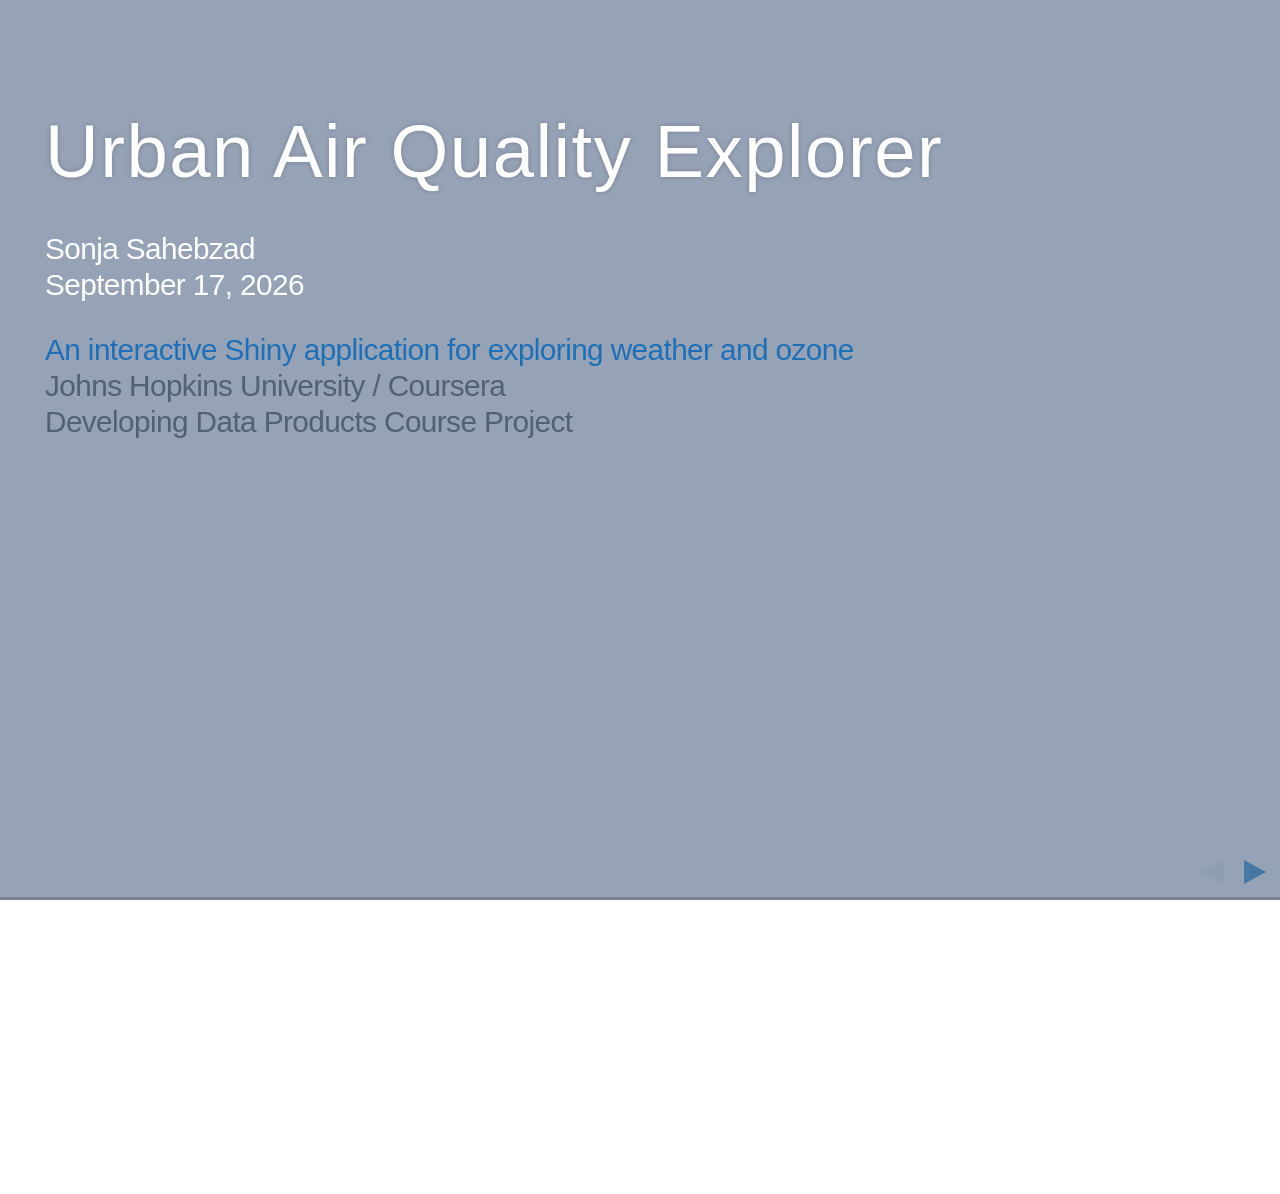
==== commit 79c2f590: "Use consistent Calibri typography across presentation" ====
--- a/index.html
+++ b/index.html
@@ -16,7 +16,38 @@
 @import url('https://fonts.googleapis.com/css?family=News+Cycle:400,700');
 @import url('https://fonts.googleapis.com/css?family=Lato:400,700,400italic,700italic');
 
-  </style>    
+  
+.interaction-layout {
+  display: grid;
+  grid-template-columns: 42% 58%;
+  gap: 26px;
+  align-items: start;
+}
+.interaction-copy h3 {
+  font-size: 27px;
+  margin: 6px 0 6px;
+}
+.interaction-copy ul {
+  margin: 0 0 10px 22px;
+  padding: 0;
+}
+.interaction-copy li {
+  font-size: 18px;
+  line-height: 1.22;
+  margin-bottom: 3px;
+}
+.interaction-copy .chart-note {
+  margin-top: 10px;
+  font-size: 17px;
+  line-height: 1.3;
+}
+.interaction-chart img {
+  display: block;
+  width: 100%;
+  height: auto;
+  margin-top: 18px;
+}
+</style>    
     
   <!-- reveal.js -->
   <style type="text/css"  >
@@ -28,6 +59,37 @@
  * Copyright (C) 2013 Hakim El Hattab, http://hakim.se
  */ html,body,.reveal div,.reveal span,.reveal applet,.reveal object,.reveal iframe,.reveal h1,.reveal h2,.reveal h3,.reveal h4,.reveal h5,.reveal h6,.reveal p,.reveal blockquote,.reveal pre,.reveal a,.reveal abbr,.reveal acronym,.reveal address,.reveal big,.reveal cite,.reveal code,.reveal del,.reveal dfn,.reveal em,.reveal img,.reveal ins,.reveal kbd,.reveal q,.reveal s,.reveal samp,.reveal small,.reveal strike,.reveal strong,.reveal sub,.reveal sup,.reveal tt,.reveal var,.reveal b,.reveal u,.reveal i,.reveal center,.reveal dl,.reveal dt,.reveal dd,.reveal ol,.reveal ul,.reveal li,.reveal fieldset,.reveal form,.reveal label,.reveal legend,.reveal table,.reveal caption,.reveal tbody,.reveal tfoot,.reveal thead,.reveal tr,.reveal th,.reveal td,.reveal article,.reveal aside,.reveal canvas,.reveal details,.reveal embed,.reveal figure,.reveal figcaption,.reveal footer,.reveal header,.reveal hgroup,.reveal menu,.reveal nav,.reveal output,.reveal ruby,.reveal section,.reveal summary,.reveal time,.reveal mark,.reveal audio,video{margin:0;padding:0;border:0;font-size:100%;font:inherit;vertical-align:baseline}.reveal article,.reveal aside,.reveal details,.reveal figcaption,.reveal figure,.reveal footer,.reveal header,.reveal hgroup,.reveal menu,.reveal nav,.reveal section{display:block}html,body{width:100%;height:100%;overflow:hidden}body{position:relative;line-height:1}::selection{background:#FF5E99;color:#fff;text-shadow:none}.reveal h1,.reveal h2,.reveal h3,.reveal h4,.reveal h5,.reveal h6{-webkit-hyphens:auto;-moz-hyphens:auto;hyphens:auto;word-wrap:break-word}.reveal h1{font-size:3.77em}.reveal h2{font-size:2.11em}.reveal h3{font-size:1.55em}.reveal h4{font-size:1em}.reveal .slides section .fragment{opacity:0;-webkit-transition:all .2s ease;-moz-transition:all .2s ease;-ms-transition:all .2s ease;-o-transition:all .2s ease;transition:all .2s ease}.reveal .slides section .fragment.visible{opacity:1}.reveal .slides section .fragment.grow{opacity:1}.reveal .slides section .fragment.grow.visible{-webkit-transform:scale(1.3);-moz-transform:scale(1.3);-ms-transform:scale(1.3);-o-transform:scale(1.3);transform:scale(1.3)}.reveal .slides section .fragment.shrink{opacity:1}.reveal .slides section .fragment.shrink.visible{-webkit-transform:scale(0.7);-moz-transform:scale(0.7);-ms-transform:scale(0.7);-o-transform:scale(0.7);transform:scale(0.7)}.reveal .slides section .fragment.zoom-in{opacity:0;-webkit-transform:scale(0.1);-moz-transform:scale(0.1);-ms-transform:scale(0.1);-o-transform:scale(0.1);transform:scale(0.1)}.reveal .slides section .fragment.zoom-in.visible{opacity:1;-webkit-transform:scale(1);-moz-transform:scale(1);-ms-transform:scale(1);-o-transform:scale(1);transform:scale(1)}.reveal .slides section .fragment.roll-in{opacity:0;-webkit-transform:rotateX(90deg);-moz-transform:rotateX(90deg);-ms-transform:rotateX(90deg);-o-transform:rotateX(90deg);transform:rotateX(90deg)}.reveal .slides section .fragment.roll-in.visible{opacity:1;-webkit-transform:rotateX(0);-moz-transform:rotateX(0);-ms-transform:rotateX(0);-o-transform:rotateX(0);transform:rotateX(0)}.reveal .slides section .fragment.fade-out{opacity:1}.reveal .slides section .fragment.fade-out.visible{opacity:0}.reveal .slides section .fragment.highlight-red,.reveal .slides section .fragment.highlight-green,.reveal .slides section .fragment.highlight-blue{opacity:1}.reveal .slides section .fragment.highlight-red.visible{color:#ff2c2d}.reveal .slides section .fragment.highlight-green.visible{color:#17ff2e}.reveal .slides section .fragment.highlight-blue.visible{color:#1b91ff}.reveal:after{content:'';font-style:italic}.reveal img,.reveal video,.reveal iframe{max-width:95%;max-height:95%}.reveal a{position:relative}.reveal strong,.reveal b{font-weight:700}.reveal em,.reveal i{font-style:italic}.reveal ol,.reveal ul{display:inline-block;text-align:left;margin:0 0 0 1em}.reveal ol{list-style-type:decimal}.reveal ul{list-style-type:disc}.reveal ul ul{list-style-type:square}.reveal ul ul ul{list-style-type:circle}.reveal ul ul,.reveal ul ol,.reveal ol ol,.reveal ol ul{display:block;margin-left:40px}.reveal p{margin-bottom:10px;line-height:1.2em}.reveal q,.reveal blockquote{quotes:none}.reveal blockquote{display:block;position:relative;width:70%;margin:5px auto;padding:5px;font-style:italic;background:rgba(255,255,255,.05);box-shadow:0 0 2px rgba(0,0,0,.2)}.reveal blockquote p:first-child,.reveal blockquote p:last-child{display:inline-block}.reveal q{font-style:italic}.reveal pre{display:block;position:relative;width:90%;margin:15px auto;text-align:left;font-size:.55em;font-family:monospace;line-height:1.2em;word-wrap:break-word;box-shadow:0 0 6px rgba(0,0,0,.3)}.reveal code{font-family:monospace}.reveal pre code{padding:5px;overflow:auto;max-height:400px;word-wrap:normal}.reveal table th,.reveal table td{text-align:left;padding-right:.3em}.reveal table th{text-shadow:#fff 1px 1px 2px}.reveal sup{vertical-align:super}.reveal sub{vertical-align:sub}.reveal small{display:inline-block;font-size:.6em;line-height:1.2em;vertical-align:top}.reveal small *{vertical-align:top}.reveal .controls{display:none;position:fixed;width:110px;height:110px;z-index:30;right:10px;bottom:10px}.reveal .controls div{position:absolute;opacity:.05;width:0;height:0;border:12px solid transparent;-moz-transform:scale(.9999);-webkit-transition:all .2s ease;-moz-transition:all .2s ease;-ms-transition:all .2s ease;-o-transition:all .2s ease;transition:all .2s ease}.reveal .controls div.enabled{opacity:.7;cursor:pointer}.reveal .controls div.enabled:active{margin-top:1px}.reveal .controls div.navigate-left{top:42px;border-right-width:22px;border-right-color:#eee}.reveal .controls div.navigate-left.fragmented{opacity:.3}.reveal .controls div.navigate-right{left:74px;top:42px;border-left-width:22px;border-left-color:#eee}.reveal .controls div.navigate-right.fragmented{opacity:.3}.reveal .controls div.navigate-up{left:42px;border-bottom-width:22px;border-bottom-color:#eee}.reveal .controls div.navigate-up.fragmented{opacity:.3}.reveal .controls div.navigate-down{left:42px;top:74px;border-top-width:22px;border-top-color:#eee}.reveal .controls div.navigate-down.fragmented{opacity:.3}.reveal .progress{position:fixed;display:none;height:3px;width:100%;bottom:0;left:0;z-index:10}.reveal .progress:after{content:'';display:'block';position:absolute;height:20px;width:100%;top:-20px}.reveal .progress span{display:block;height:100%;width:0;-webkit-transition:width 800ms cubic-bezier(0.26,.86,.44,.985);-moz-transition:width 800ms cubic-bezier(0.26,.86,.44,.985);-ms-transition:width 800ms cubic-bezier(0.26,.86,.44,.985);-o-transition:width 800ms cubic-bezier(0.26,.86,.44,.985);transition:width 800ms cubic-bezier(0.26,.86,.44,.985)}.reveal .roll{display:inline-block;line-height:1.2;overflow:hidden;vertical-align:top;-webkit-perspective:400px;-moz-perspective:400px;-ms-perspective:400px;perspective:400px;-webkit-perspective-origin:50% 50%;-moz-perspective-origin:50% 50%;-ms-perspective-origin:50% 50%;perspective-origin:50% 50%}.reveal .roll:hover{background:0;text-shadow:none}.reveal .roll span{display:block;position:relative;padding:0 2px;pointer-events:none;-webkit-transition:all 400ms ease;-moz-transition:all 400ms ease;-ms-transition:all 400ms ease;transition:all 400ms ease;-webkit-transform-origin:50% 0;-moz-transform-origin:50% 0;-ms-transform-origin:50% 0;transform-origin:50% 0;-webkit-transform-style:preserve-3d;-moz-transform-style:preserve-3d;-ms-transform-style:preserve-3d;transform-style:preserve-3d;-webkit-backface-visibility:hidden;-moz-backface-visibility:hidden;backface-visibility:hidden}.reveal .roll:hover span{background:rgba(0,0,0,.5);-webkit-transform:translate3d(0px,0,-45px) rotateX(90deg);-moz-transform:translate3d(0px,0,-45px) rotateX(90deg);-ms-transform:translate3d(0px,0,-45px) rotateX(90deg);transform:translate3d(0px,0,-45px) rotateX(90deg)}.reveal .roll span:after{content:attr(data-title);display:block;position:absolute;left:0;top:0;padding:0 2px;-webkit-backface-visibility:hidden;-moz-backface-visibility:hidden;backface-visibility:hidden;-webkit-transform-origin:50% 0;-moz-transform-origin:50% 0;-ms-transform-origin:50% 0;transform-origin:50% 0;-webkit-transform:translate3d(0px,110%,0) rotateX(-90deg);-moz-transform:translate3d(0px,110%,0) rotateX(-90deg);-ms-transform:translate3d(0px,110%,0) rotateX(-90deg);transform:translate3d(0px,110%,0) rotateX(-90deg)}.reveal{position:relative;width:100%;height:100%}.reveal .slides{position:absolute;width:100%;height:100%;left:50%;top:50%;overflow:visible;z-index:1;text-align:center;-webkit-transition:-webkit-perspective .4s ease;-moz-transition:-moz-perspective .4s ease;-ms-transition:-ms-perspective .4s ease;-o-transition:-o-perspective .4s ease;transition:perspective .4s ease;-webkit-perspective:600px;-moz-perspective:600px;-ms-perspective:600px;perspective:600px;-webkit-perspective-origin:0 -100px;-moz-perspective-origin:0 -100px;-ms-perspective-origin:0 -100px;perspective-origin:0 -100px}.reveal .slides>section,.reveal .slides>section>section{display:none;position:absolute;width:100%;padding:20px 0;z-index:10;line-height:1.2em;font-weight:400;-webkit-transform-style:preserve-3d;-moz-transform-style:preserve-3d;-ms-transform-style:preserve-3d;transform-style:preserve-3d;-webkit-transition:-webkit-transform-origin 800ms cubic-bezier(0.26,.86,.44,.985),-webkit-transform 800ms cubic-bezier(0.26,.86,.44,.985),visibility 800ms cubic-bezier(0.26,.86,.44,.985),opacity 800ms cubic-bezier(0.26,.86,.44,.985);-moz-transition:-moz-transform-origin 800ms cubic-bezier(0.26,.86,.44,.985),-moz-transform 800ms cubic-bezier(0.26,.86,.44,.985),visibility 800ms cubic-bezier(0.26,.86,.44,.985),opacity 800ms cubic-bezier(0.26,.86,.44,.985);-ms-transition:-ms-transform-origin 800ms cubic-bezier(0.26,.86,.44,.985),-ms-transform 800ms cubic-bezier(0.26,.86,.44,.985),visibility 800ms cubic-bezier(0.26,.86,.44,.985),opacity 800ms cubic-bezier(0.26,.86,.44,.985);-o-transition:-o-transform-origin 800ms cubic-bezier(0.26,.86,.44,.985),-o-transform 800ms cubic-bezier(0.26,.86,.44,.985),visibility 800ms cubic-bezier(0.26,.86,.44,.985),opacity 800ms cubic-bezier(0.26,.86,.44,.985);transition:transform-origin 800ms cubic-bezier(0.26,.86,.44,.985),transform 800ms cubic-bezier(0.26,.86,.44,.985),visibility 800ms cubic-bezier(0.26,.86,.44,.985),opacity 800ms cubic-bezier(0.26,.86,.44,.985)}.reveal[data-transition-speed=fast] .slides section{-webkit-transition-duration:400ms;-moz-transition-duration:400ms;-ms-transition-duration:400ms;transition-duration:400ms}.reveal[data-transition-speed=slow] .slides section{-webkit-transition-duration:1200ms;-moz-transition-duration:1200ms;-ms-transition-duration:1200ms;transition-duration:1200ms}.reveal .slides section[data-transition-speed=fast]{-webkit-transition-duration:400ms;-moz-transition-duration:400ms;-ms-transition-duration:400ms;transition-duration:400ms}.reveal .slides section[data-transition-speed=slow]{-webkit-transition-duration:1200ms;-moz-transition-duration:1200ms;-ms-transition-duration:1200ms;transition-duration:1200ms}.reveal .slides>section{left:-50%;top:-50%}.reveal .slides>section.stack{padding-top:0;padding-bottom:0}.reveal .slides>section.present,.reveal .slides>section>section.present{display:block;z-index:11;opacity:1}.reveal.center,.reveal.center .slides,.reveal.center .slides section{min-height:auto!important}.reveal .slides>section[data-transition=default].past,.reveal .slides>section.past{display:block;opacity:0;-webkit-transform:translate3d(-100%,0,0) rotateY(-90deg) translate3d(-100%,0,0);-moz-transform:translate3d(-100%,0,0) rotateY(-90deg) translate3d(-100%,0,0);-ms-transform:translate3d(-100%,0,0) rotateY(-90deg) translate3d(-100%,0,0);transform:translate3d(-100%,0,0) rotateY(-90deg) translate3d(-100%,0,0)}.reveal .slides>section[data-transition=default].future,.reveal .slides>section.future{display:block;opacity:0;-webkit-transform:translate3d(100%,0,0) rotateY(90deg) translate3d(100%,0,0);-moz-transform:translate3d(100%,0,0) rotateY(90deg) translate3d(100%,0,0);-ms-transform:translate3d(100%,0,0) rotateY(90deg) translate3d(100%,0,0);transform:translate3d(100%,0,0) rotateY(90deg) translate3d(100%,0,0)}.reveal .slides>section>section[data-transition=default].past,.reveal .slides>section>section.past{display:block;opacity:0;-webkit-transform:translate3d(0,-300px,0) rotateX(70deg) translate3d(0,-300px,0);-moz-transform:translate3d(0,-300px,0) rotateX(70deg) translate3d(0,-300px,0);-ms-transform:translate3d(0,-300px,0) rotateX(70deg) translate3d(0,-300px,0);transform:translate3d(0,-300px,0) rotateX(70deg) translate3d(0,-300px,0)}.reveal .slides>section>section[data-transition=default].future,.reveal .slides>section>section.future{display:block;opacity:0;-webkit-transform:translate3d(0,300px,0) rotateX(-70deg) translate3d(0,300px,0);-moz-transform:translate3d(0,300px,0) rotateX(-70deg) translate3d(0,300px,0);-ms-transform:translate3d(0,300px,0) rotateX(-70deg) translate3d(0,300px,0);transform:translate3d(0,300px,0) rotateX(-70deg) translate3d(0,300px,0)}.reveal .slides>section[data-transition=concave].past,.reveal.concave .slides>section.past{-webkit-transform:translate3d(-100%,0,0) rotateY(90deg) translate3d(-100%,0,0);-moz-transform:translate3d(-100%,0,0) rotateY(90deg) translate3d(-100%,0,0);-ms-transform:translate3d(-100%,0,0) rotateY(90deg) translate3d(-100%,0,0);transform:translate3d(-100%,0,0) rotateY(90deg) translate3d(-100%,0,0)}.reveal .slides>section[data-transition=concave].future,.reveal.concave .slides>section.future{-webkit-transform:translate3d(100%,0,0) rotateY(-90deg) translate3d(100%,0,0);-moz-transform:translate3d(100%,0,0) rotateY(-90deg) translate3d(100%,0,0);-ms-transform:translate3d(100%,0,0) rotateY(-90deg) translate3d(100%,0,0);transform:translate3d(100%,0,0) rotateY(-90deg) translate3d(100%,0,0)}.reveal .slides>section>section[data-transition=concave].past,.reveal.concave .slides>section>section.past{-webkit-transform:translate3d(0,-80%,0) rotateX(-70deg) translate3d(0,-80%,0);-moz-transform:translate3d(0,-80%,0) rotateX(-70deg) translate3d(0,-80%,0);-ms-transform:translate3d(0,-80%,0) rotateX(-70deg) translate3d(0,-80%,0);transform:translate3d(0,-80%,0) rotateX(-70deg) translate3d(0,-80%,0)}.reveal .slides>section>section[data-transition=concave].future,.reveal.concave .slides>section>section.future{-webkit-transform:translate3d(0,80%,0) rotateX(70deg) translate3d(0,80%,0);-moz-transform:translate3d(0,80%,0) rotateX(70deg) translate3d(0,80%,0);-ms-transform:translate3d(0,80%,0) rotateX(70deg) translate3d(0,80%,0);transform:translate3d(0,80%,0) rotateX(70deg) translate3d(0,80%,0)}.reveal .slides>section[data-transition=zoom].past,.reveal.zoom .slides>section.past{opacity:0;visibility:hidden;-webkit-transform:scale(16);-moz-transform:scale(16);-ms-transform:scale(16);-o-transform:scale(16);transform:scale(16)}.reveal .slides>section[data-transition=zoom].future,.reveal.zoom .slides>section.future{opacity:0;visibility:hidden;-webkit-transform:scale(0.2);-moz-transform:scale(0.2);-ms-transform:scale(0.2);-o-transform:scale(0.2);transform:scale(0.2)}.reveal .slides>section>section[data-transition=zoom].past,.reveal.zoom .slides>section>section.past{-webkit-transform:translate(0,-150%);-moz-transform:translate(0,-150%);-ms-transform:translate(0,-150%);-o-transform:translate(0,-150%);transform:translate(0,-150%)}.reveal .slides>section>section[data-transition=zoom].future,.reveal.zoom .slides>section>section.future{-webkit-transform:translate(0,150%);-moz-transform:translate(0,150%);-ms-transform:translate(0,150%);-o-transform:translate(0,150%);transform:translate(0,150%)}.reveal.linear section{-webkit-backface-visibility:hidden;-moz-backface-visibility:hidden;-ms-backface-visibility:hidden;backface-visibility:hidden}.reveal .slides>section[data-transition=linear].past,.reveal.linear .slides>section.past{-webkit-transform:translate(-150%,0);-moz-transform:translate(-150%,0);-ms-transform:translate(-150%,0);-o-transform:translate(-150%,0);transform:translate(-150%,0)}.reveal .slides>section[data-transition=linear].future,.reveal.linear .slides>section.future{-webkit-transform:translate(150%,0);-moz-transform:translate(150%,0);-ms-transform:translate(150%,0);-o-transform:translate(150%,0);transform:translate(150%,0)}.reveal .slides>section>section[data-transition=linear].past,.reveal.linear .slides>section>section.past{-webkit-transform:translate(0,-150%);-moz-transform:translate(0,-150%);-ms-transform:translate(0,-150%);-o-transform:translate(0,-150%);transform:translate(0,-150%)}.reveal .slides>section>section[data-transition=linear].future,.reveal.linear .slides>section>section.future{-webkit-transform:translate(0,150%);-moz-transform:translate(0,150%);-ms-transform:translate(0,150%);-o-transform:translate(0,150%);transform:translate(0,150%)}.reveal.cube .slides{-webkit-perspective:1300px;-moz-perspective:1300px;-ms-perspective:1300px;perspective:1300px}.reveal.cube .slides section{padding:30px;min-height:700px;-webkit-backface-visibility:hidden;-moz-backface-visibility:hidden;-ms-backface-visibility:hidden;backface-visibility:hidden;-webkit-box-sizing:border-box;-moz-box-sizing:border-box;box-sizing:border-box}.reveal.center.cube .slides section{min-height:auto}.reveal.cube .slides section:not(.stack):before{content:'';position:absolute;display:block;width:100%;height:100%;left:0;top:0;background:rgba(0,0,0,.1);border-radius:4px;-webkit-transform:translateZ(-20px);-moz-transform:translateZ(-20px);-ms-transform:translateZ(-20px);-o-transform:translateZ(-20px);transform:translateZ(-20px)}.reveal.cube .slides section:not(.stack):after{content:'';position:absolute;display:block;width:90%;height:30px;left:5%;bottom:0;background:0;z-index:1;border-radius:4px;box-shadow:0 95px 25px rgba(0,0,0,.2);-webkit-transform:translateZ(-90px) rotateX(65deg);-moz-transform:translateZ(-90px) rotateX(65deg);-ms-transform:translateZ(-90px) rotateX(65deg);-o-transform:translateZ(-90px) rotateX(65deg);transform:translateZ(-90px) rotateX(65deg)}.reveal.cube .slides>section.stack{padding:0;background:0}.reveal.cube .slides>section.past{-webkit-transform-origin:100% 0;-moz-transform-origin:100% 0;-ms-transform-origin:100% 0;transform-origin:100% 0;-webkit-transform:translate3d(-100%,0,0) rotateY(-90deg);-moz-transform:translate3d(-100%,0,0) rotateY(-90deg);-ms-transform:translate3d(-100%,0,0) rotateY(-90deg);transform:translate3d(-100%,0,0) rotateY(-90deg)}.reveal.cube .slides>section.future{-webkit-transform-origin:0 0;-moz-transform-origin:0 0;-ms-transform-origin:0 0;transform-origin:0 0;-webkit-transform:translate3d(100%,0,0) rotateY(90deg);-moz-transform:translate3d(100%,0,0) rotateY(90deg);-ms-transform:translate3d(100%,0,0) rotateY(90deg);transform:translate3d(100%,0,0) rotateY(90deg)}.reveal.cube .slides>section>section.past{-webkit-transform-origin:0 100%;-moz-transform-origin:0 100%;-ms-transform-origin:0 100%;transform-origin:0 100%;-webkit-transform:translate3d(0,-100%,0) rotateX(90deg);-moz-transform:translate3d(0,-100%,0) rotateX(90deg);-ms-transform:translate3d(0,-100%,0) rotateX(90deg);transform:translate3d(0,-100%,0) rotateX(90deg)}.reveal.cube .slides>section>section.future{-webkit-transform-origin:0 0;-moz-transform-origin:0 0;-ms-transform-origin:0 0;transform-origin:0 0;-webkit-transform:translate3d(0,100%,0) rotateX(-90deg);-moz-transform:translate3d(0,100%,0) rotateX(-90deg);-ms-transform:translate3d(0,100%,0) rotateX(-90deg);transform:translate3d(0,100%,0) rotateX(-90deg)}.reveal.page .slides{-webkit-perspective-origin:0 50%;-moz-perspective-origin:0 50%;-ms-perspective-origin:0 50%;perspective-origin:0 50%;-webkit-perspective:3000px;-moz-perspective:3000px;-ms-perspective:3000px;perspective:3000px}.reveal.page .slides section{padding:30px;min-height:700px;-webkit-box-sizing:border-box;-moz-box-sizing:border-box;box-sizing:border-box}.reveal.page .slides section.past{z-index:12}.reveal.page .slides section:not(.stack):before{content:'';position:absolute;display:block;width:100%;height:100%;left:0;top:0;background:rgba(0,0,0,.1);-webkit-transform:translateZ(-20px);-moz-transform:translateZ(-20px);-ms-transform:translateZ(-20px);-o-transform:translateZ(-20px);transform:translateZ(-20px)}.reveal.page .slides section:not(.stack):after{content:'';position:absolute;display:block;width:90%;height:30px;left:5%;bottom:0;background:0;z-index:1;border-radius:4px;box-shadow:0 95px 25px rgba(0,0,0,.2);-webkit-transform:translateZ(-90px) rotateX(65deg)}.reveal.page .slides>section.stack{padding:0;background:0}.reveal.page .slides>section.past{-webkit-transform-origin:0 0;-moz-transform-origin:0 0;-ms-transform-origin:0 0;transform-origin:0 0;-webkit-transform:translate3d(-40%,0,0) rotateY(-80deg);-moz-transform:translate3d(-40%,0,0) rotateY(-80deg);-ms-transform:translate3d(-40%,0,0) rotateY(-80deg);transform:translate3d(-40%,0,0) rotateY(-80deg)}.reveal.page .slides>section.future{-webkit-transform-origin:100% 0;-moz-transform-origin:100% 0;-ms-transform-origin:100% 0;transform-origin:100% 0;-webkit-transform:translate3d(0,0,0);-moz-transform:translate3d(0,0,0);-ms-transform:translate3d(0,0,0);transform:translate3d(0,0,0)}.reveal.page .slides>section>section.past{-webkit-transform-origin:0 0;-moz-transform-origin:0 0;-ms-transform-origin:0 0;transform-origin:0 0;-webkit-transform:translate3d(0,-40%,0) rotateX(80deg);-moz-transform:translate3d(0,-40%,0) rotateX(80deg);-ms-transform:translate3d(0,-40%,0) rotateX(80deg);transform:translate3d(0,-40%,0) rotateX(80deg)}.reveal.page .slides>section>section.future{-webkit-transform-origin:0 100%;-moz-transform-origin:0 100%;-ms-transform-origin:0 100%;transform-origin:0 100%;-webkit-transform:translate3d(0,0,0);-moz-transform:translate3d(0,0,0);-ms-transform:translate3d(0,0,0);transform:translate3d(0,0,0)}.reveal .slides section[data-transition=fade],.reveal.fade .slides section,.reveal.fade .slides>section>section{-webkit-transform:none;-moz-transform:none;-ms-transform:none;-o-transform:none;transform:none;-webkit-transition:opacity .5s;-moz-transition:opacity .5s;-ms-transition:opacity .5s;-o-transition:opacity .5s;transition:opacity .5s}.reveal.fade.overview .slides section,.reveal.fade.overview .slides>section>section,.reveal.fade.exit-overview .slides section,.reveal.fade.exit-overview .slides>section>section{-webkit-transition:none;-moz-transition:none;-ms-transition:none;-o-transition:none;transition:none}.reveal .slides section[data-transition=none],.reveal.none .slides section{-webkit-transform:none;-moz-transform:none;-ms-transform:none;-o-transform:none;transform:none;-webkit-transition:none;-moz-transition:none;-ms-transition:none;-o-transition:none;transition:none}.reveal.overview .slides{-webkit-perspective-origin:0 0;-moz-perspective-origin:0 0;-ms-perspective-origin:0 0;perspective-origin:0 0;-webkit-perspective:700px;-moz-perspective:700px;-ms-perspective:700px;perspective:700px}.reveal.overview .slides section{height:600px;overflow:hidden;opacity:1!important;visibility:visible!important;cursor:pointer;background:rgba(0,0,0,.1)}.reveal.overview .slides section .fragment{opacity:1}.reveal.overview .slides section:after,.reveal.overview .slides section:before{display:none!important}.reveal.overview .slides section>section{opacity:1;cursor:pointer}.reveal.overview .slides section:hover{background:rgba(0,0,0,.3)}.reveal.overview .slides section.present{background:rgba(0,0,0,.3)}.reveal.overview .slides>section.stack{padding:0;background:0;overflow:visible}.reveal .pause-overlay{position:absolute;top:0;left:0;width:100%;height:100%;background:#000;visibility:hidden;opacity:0;z-index:100;-webkit-transition:all 1s ease;-moz-transition:all 1s ease;-ms-transition:all 1s ease;-o-transition:all 1s ease;transition:all 1s ease}.reveal.paused .pause-overlay{visibility:visible;opacity:1}.no-transforms{overflow-y:auto}.no-transforms .reveal .slides{position:relative;width:80%;height:auto!important;top:0;left:50%;margin:0;text-align:center}.no-transforms .reveal .controls,.no-transforms .reveal .progress{display:none!important}.no-transforms .reveal .slides section{display:block!important;opacity:1!important;position:relative!important;height:auto;min-height:auto;top:0;left:-50%;margin:70px 0;-webkit-transform:none;-moz-transform:none;-ms-transform:none;-o-transform:none;transform:none}.no-transforms .reveal .slides section section{left:0}.no-transition{-webkit-transition:none;-moz-transition:none;-ms-transition:none;-o-transition:none;transition:none}.reveal .state-background{position:absolute;width:100%;height:100%;background:rgba(0,0,0,0);-webkit-transition:background 800ms ease;-moz-transition:background 800ms ease;-ms-transition:background 800ms ease;-o-transition:background 800ms ease;transition:background 800ms ease}.alert .reveal .state-background{background:rgba(200,50,30,.6)}.soothe .reveal .state-background{background:rgba(50,200,90,.4)}.blackout .reveal .state-background{background:rgba(0,0,0,.6)}.whiteout .reveal .state-background{background:rgba(255,255,255,.6)}.cobalt .reveal .state-background{background:rgba(22,152,213,.6)}.mint .reveal .state-background{background:rgba(22,213,75,.6)}.submerge .reveal .state-background{background:rgba(12,25,77,.6)}.lila .reveal .state-background{background:rgba(180,50,140,.6)}.sunset .reveal .state-background{background:rgba(255,122,0,.6)}.reveal.rtl .slides,.reveal.rtl .slides h1,.reveal.rtl .slides h2,.reveal.rtl .slides h3,.reveal.rtl .slides h4,.reveal.rtl .slides h5,.reveal.rtl .slides h6{direction:rtl;font-family:sans-serif}.reveal.rtl pre,.reveal.rtl code{direction:ltr}.reveal.rtl ol,.reveal.rtl ul{text-align:right}.reveal.rtl .progress span{float:right}.reveal aside.notes{display:none}.zoomed .reveal *,.zoomed .reveal :before,.zoomed .reveal :after{-webkit-transform:none!important;-moz-transform:none!important;-ms-transform:none!important;transform:none!important;-webkit-backface-visibility:visible!important;-moz-backface-visibility:visible!important;-ms-backface-visibility:visible!important;backface-visibility:visible!important}.zoomed .reveal .progress,.zoomed .reveal .controls{opacity:0}.zoomed .reveal .roll span{background:0}.zoomed .reveal .roll span:after{visibility:hidden}
 
+
+.interaction-layout {
+  display: grid;
+  grid-template-columns: 42% 58%;
+  gap: 26px;
+  align-items: start;
+}
+.interaction-copy h3 {
+  font-size: 27px;
+  margin: 6px 0 6px;
+}
+.interaction-copy ul {
+  margin: 0 0 10px 22px;
+  padding: 0;
+}
+.interaction-copy li {
+  font-size: 18px;
+  line-height: 1.22;
+  margin-bottom: 3px;
+}
+.interaction-copy .chart-note {
+  margin-top: 10px;
+  font-size: 17px;
+  line-height: 1.3;
+}
+.interaction-chart img {
+  display: block;
+  width: 100%;
+  height: auto;
+  margin-top: 18px;
+}
 </style>
   <style type="text/css"  >
 /**
@@ -161,6 +223,37 @@
   -o-transition: width 800ms cubic-bezier(0.26, 0.86, 0.44, 0.985);
   transition: width 800ms cubic-bezier(0.26, 0.86, 0.44, 0.985); }
 
+
+.interaction-layout {
+  display: grid;
+  grid-template-columns: 42% 58%;
+  gap: 26px;
+  align-items: start;
+}
+.interaction-copy h3 {
+  font-size: 27px;
+  margin: 6px 0 6px;
+}
+.interaction-copy ul {
+  margin: 0 0 10px 22px;
+  padding: 0;
+}
+.interaction-copy li {
+  font-size: 18px;
+  line-height: 1.22;
+  margin-bottom: 3px;
+}
+.interaction-copy .chart-note {
+  margin-top: 10px;
+  font-size: 17px;
+  line-height: 1.3;
+}
+.interaction-chart img {
+  display: block;
+  width: 100%;
+  height: auto;
+  margin-top: 18px;
+}
 </style>
  
   <style type="text/css">
@@ -525,8 +618,19 @@
   font-family: "News Cycle", Impact, sans-serif;
 }
 
-body {
-  font-family: Calibri, "Segoe UI", Arial, sans-serif;
+body,
+.reveal,
+.reveal .slides,
+.reveal h1,
+.reveal h2,
+.reveal h3,
+.reveal h4,
+.reveal h5,
+.reveal h6,
+.reveal p,
+.reveal li,
+.reveal table {
+  font-family: Calibri, "Segoe UI", Arial, sans-serif !important;
   color: #17212b;
 }
 
@@ -597,7 +701,38 @@
 .slide-area:hover { background: #123b65; color: white; }
 
 
-  </style>
+  
+.interaction-layout {
+  display: grid;
+  grid-template-columns: 42% 58%;
+  gap: 26px;
+  align-items: start;
+}
+.interaction-copy h3 {
+  font-size: 27px;
+  margin: 6px 0 6px;
+}
+.interaction-copy ul {
+  margin: 0 0 10px 22px;
+  padding: 0;
+}
+.interaction-copy li {
+  font-size: 18px;
+  line-height: 1.22;
+  margin-bottom: 3px;
+}
+.interaction-copy .chart-note {
+  margin-top: 10px;
+  font-size: 17px;
+  line-height: 1.3;
+}
+.interaction-chart img {
+  display: block;
+  width: 100%;
+  height: auto;
+  margin-top: 18px;
+}
+</style>
   
   <!-- reveal print css -->
   <style type="text/css" media="print" >
@@ -766,6 +901,37 @@
 	font-size: 16pt !important;
 }
 
+
+.interaction-layout {
+  display: grid;
+  grid-template-columns: 42% 58%;
+  gap: 26px;
+  align-items: start;
+}
+.interaction-copy h3 {
+  font-size: 27px;
+  margin: 6px 0 6px;
+}
+.interaction-copy ul {
+  margin: 0 0 10px 22px;
+  padding: 0;
+}
+.interaction-copy li {
+  font-size: 18px;
+  line-height: 1.22;
+  margin-bottom: 3px;
+}
+.interaction-copy .chart-note {
+  margin-top: 10px;
+  font-size: 17px;
+  line-height: 1.3;
+}
+.interaction-chart img {
+  display: block;
+  width: 100%;
+  height: auto;
+  margin-top: 18px;
+}
 </style>
   
 <!-- Styles for R syntax highlighter -->
@@ -798,6 +964,37 @@
    pre .string {
      color: rgb(3, 106, 7);
    }
+
+.interaction-layout {
+  display: grid;
+  grid-template-columns: 42% 58%;
+  gap: 26px;
+  align-items: start;
+}
+.interaction-copy h3 {
+  font-size: 27px;
+  margin: 6px 0 6px;
+}
+.interaction-copy ul {
+  margin: 0 0 10px 22px;
+  padding: 0;
+}
+.interaction-copy li {
+  font-size: 18px;
+  line-height: 1.22;
+  margin-bottom: 3px;
+}
+.interaction-copy .chart-note {
+  margin-top: 10px;
+  font-size: 17px;
+  line-height: 1.3;
+}
+.interaction-chart img {
+  display: block;
+  width: 100%;
+  height: auto;
+  margin-top: 18px;
+}
 </style>
 
 <!-- R syntax highlighter -->
@@ -849,35 +1046,29 @@
 <section data-transition="linear" data-transition-speed="default">
 <h3>How the user interacts</h3>
 <div class="slideContent" >
-<div class="two-column">
-<div>
-
-### Explore tab
-
-* Select one or more summer months
-* Adjust temperature and wind ranges
-* Choose what marker size represents
-* Hover, zoom, and reset the chart
-
+<div class="interaction-layout">
+  <div class="interaction-copy">
+    <h3>Explore tab</h3>
+    <ul>
+      <li>Select one or more summer months</li>
+      <li>Adjust temperature and wind ranges</li>
+      <li>Choose what marker size represents</li>
+      <li>Hover, zoom, and reset the chart</li>
+    </ul>
+    <h3>Predict tab</h3>
+    <ul>
+      <li>Set temperature, wind, and month</li>
+      <li>Receive an immediate ozone estimate</li>
+      <li>Read the 95% prediction interval</li>
+      <li>Compare candidate models and their validation error</li>
+    </ul>
+    <p class="chart-note">Every input produces a visible reactive result. The live Shiny version adds filters, hover details, zoom, summaries, and model-based predictions.</p>
+  </div>
+  <div class="interaction-chart">
+    <img src="Urban_Air_Quality_Pitch-figure/unnamed-chunk-1-1.png" alt="Scatter plot of daily ozone concentration against temperature, coloured by month">
+  </div>
 </div>
-
-<div>
-
-### Predict tab
-
-* Set temperature, wind, and month
-* Receive an immediate ozone estimate
-* Read the 95% prediction interval
-* Compare candidate models and their validation error
-
 </div>
-
-<p></div></p>
-
-<p>Every input produces a visible reactive result, and the How to use tab provides guidance for a first-time visitor.</p>
-
-</div>
-
 </section>
 <section data-transition="linear" data-transition-speed="default">
 <h3>Reproducible model comparison</h3>
@@ -1043,3 +1234,5 @@
 </body>
 
 </html>
+
+
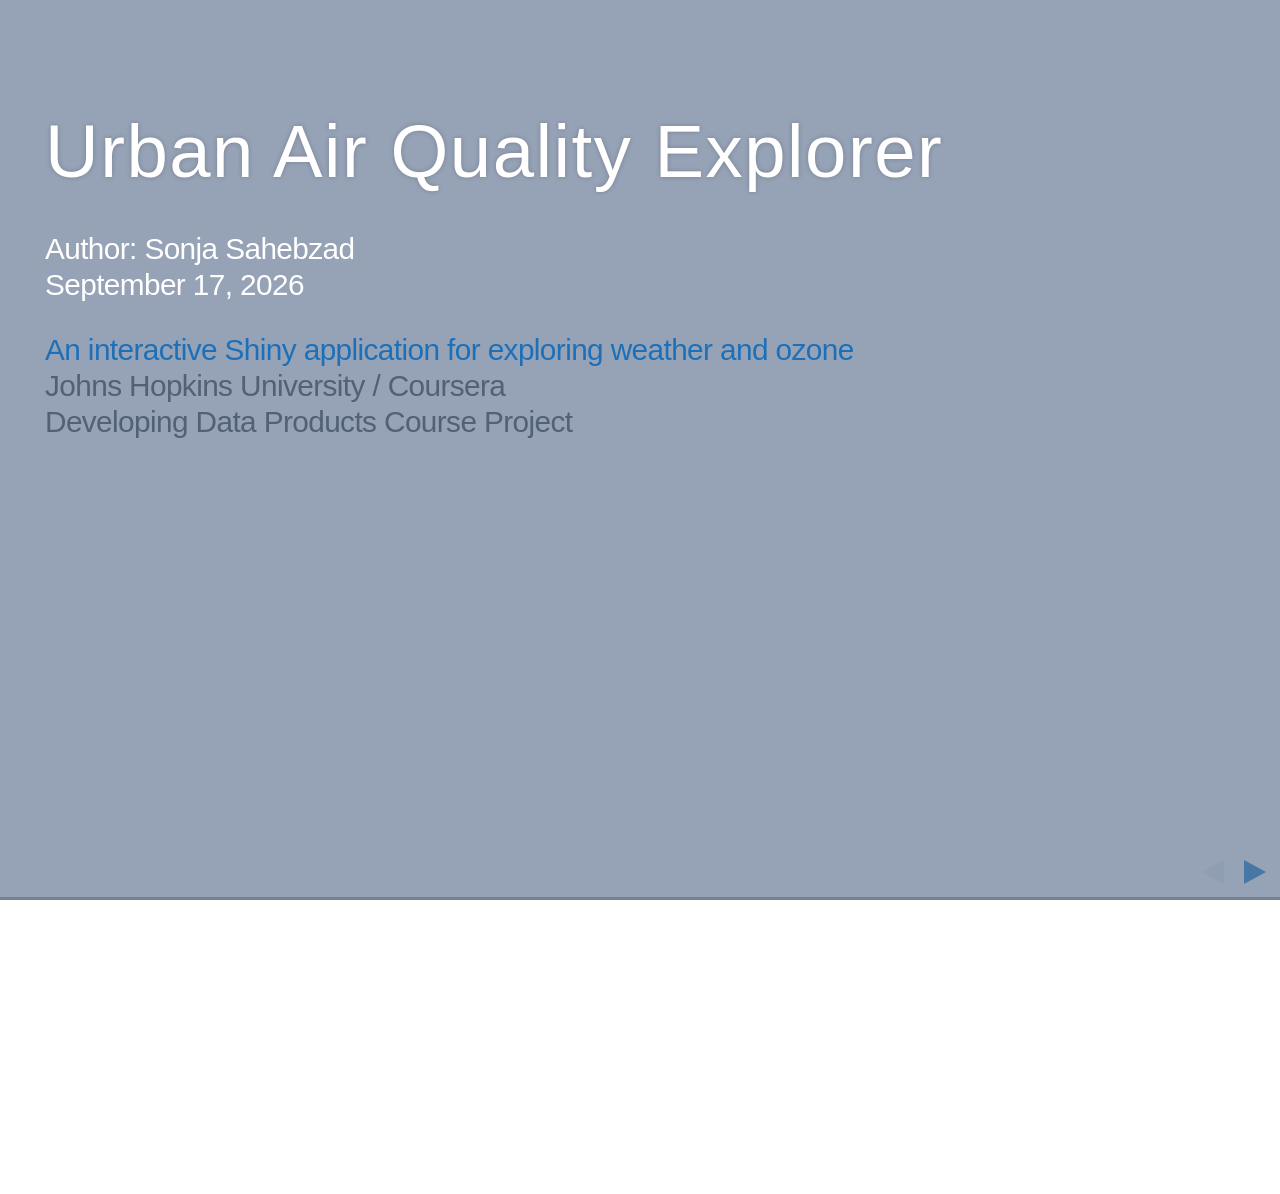
==== commit 39aee3b7: "Label presentation author consistently" ====
--- a/index.html
+++ b/index.html
@@ -1017,7 +1017,7 @@
   <div class="slides">
 
 <section data-state="section" data-transition="linear" data-transition-speed="default">
-<h1>Urban Air Quality Explorer</h1><p>Sonja Sahebzad<br/>September 17, 2026</p>
+<h1>Urban Air Quality Explorer</h1><p>Author: Sonja Sahebzad<br/>September 17, 2026</p>
 
 <div class="slideContent" >
 <div class="subtitle">An interactive Shiny application for exploring weather and ozone</div>
@@ -1236,3 +1236,4 @@
 </html>
 
 
+
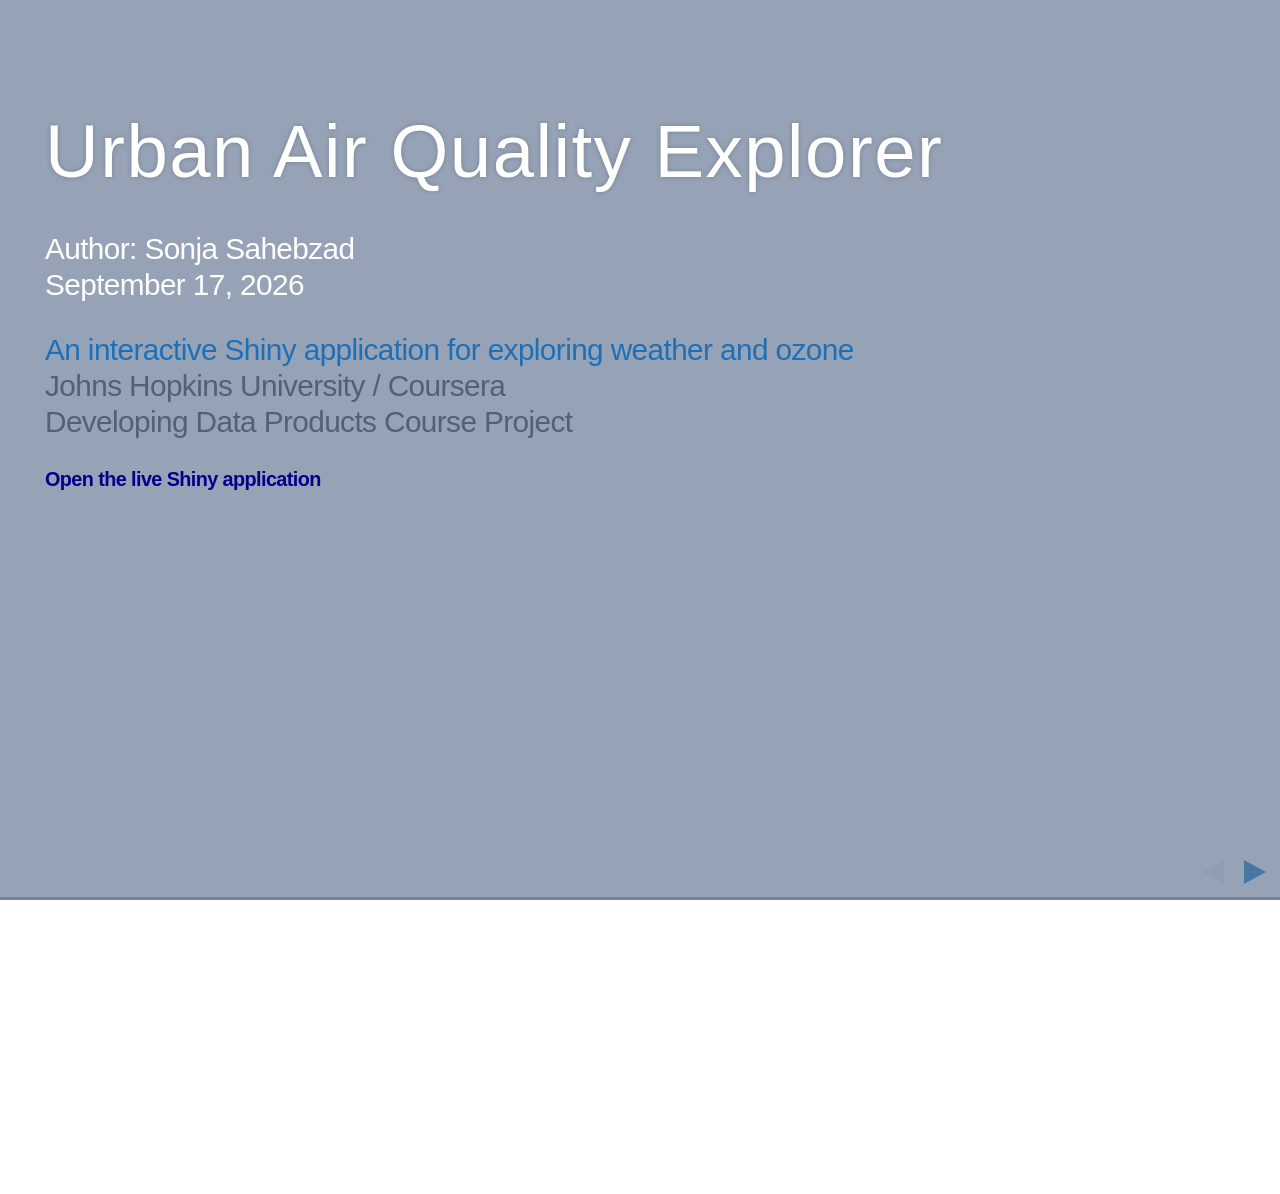
==== commit 69206aa4: "Link live Shiny app from presentation" ====
--- a/index.html
+++ b/index.html
@@ -1023,6 +1023,8 @@
 <div class="subtitle">An interactive Shiny application for exploring weather and ozone</div>
 
 <div class="title-note">Johns Hopkins University / Coursera<br>Developing Data Products Course Project</div>
+
+<div style="margin-top: 28px; font-size: 24px; font-weight: 600;"><a href="https://sonjasahebzad.shinyapps.io/urban-air-quality-explorer/" target="_blank" rel="noopener">Open the live Shiny application</a></div>
 
 </div>
 
@@ -1065,7 +1067,7 @@
     <p class="chart-note">Every input produces a visible reactive result. The live Shiny version adds filters, hover details, zoom, summaries, and model-based predictions.</p>
   </div>
   <div class="interaction-chart">
-    <img src="Urban_Air_Quality_Pitch-figure/unnamed-chunk-1-1.png" alt="Scatter plot of daily ozone concentration against temperature, coloured by month">
+    <img src="[data-uri]" alt="Scatter plot of daily ozone concentration against temperature, coloured by month">
   </div>
 </div>
 </div>
